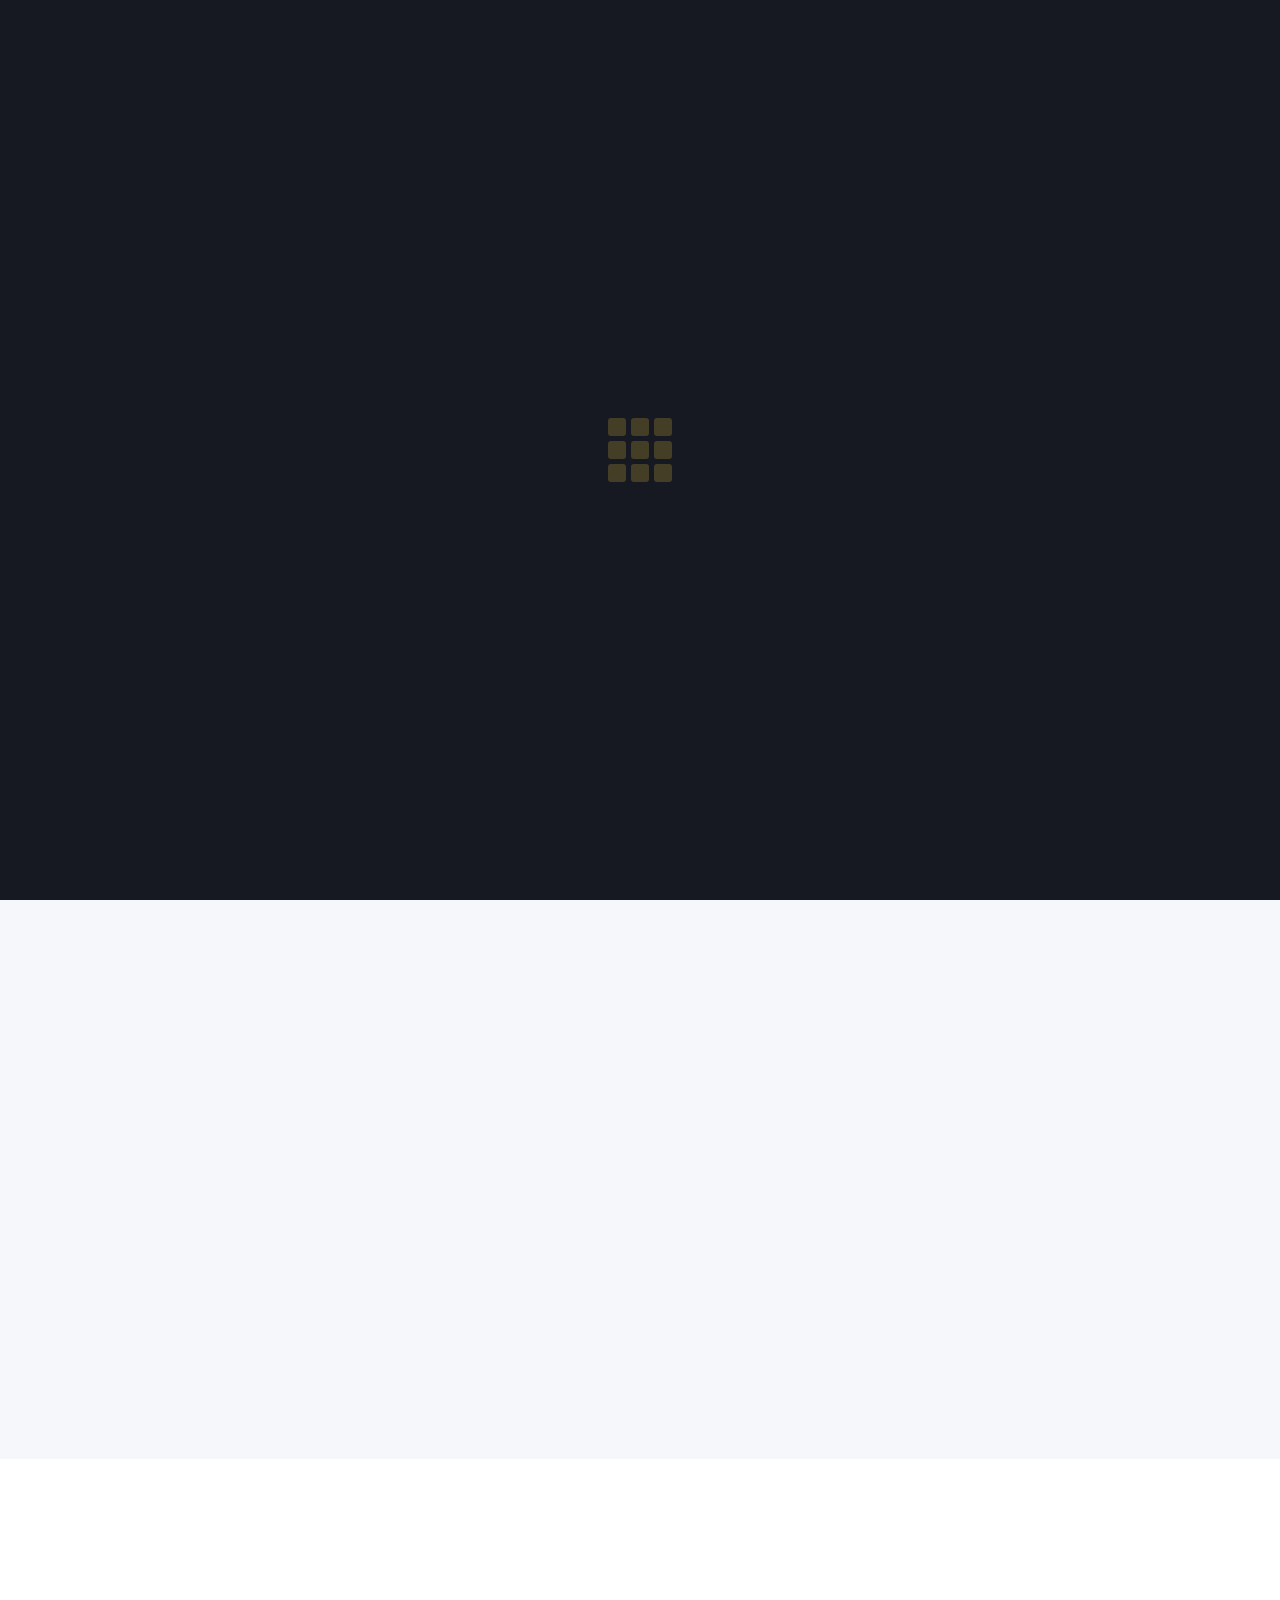
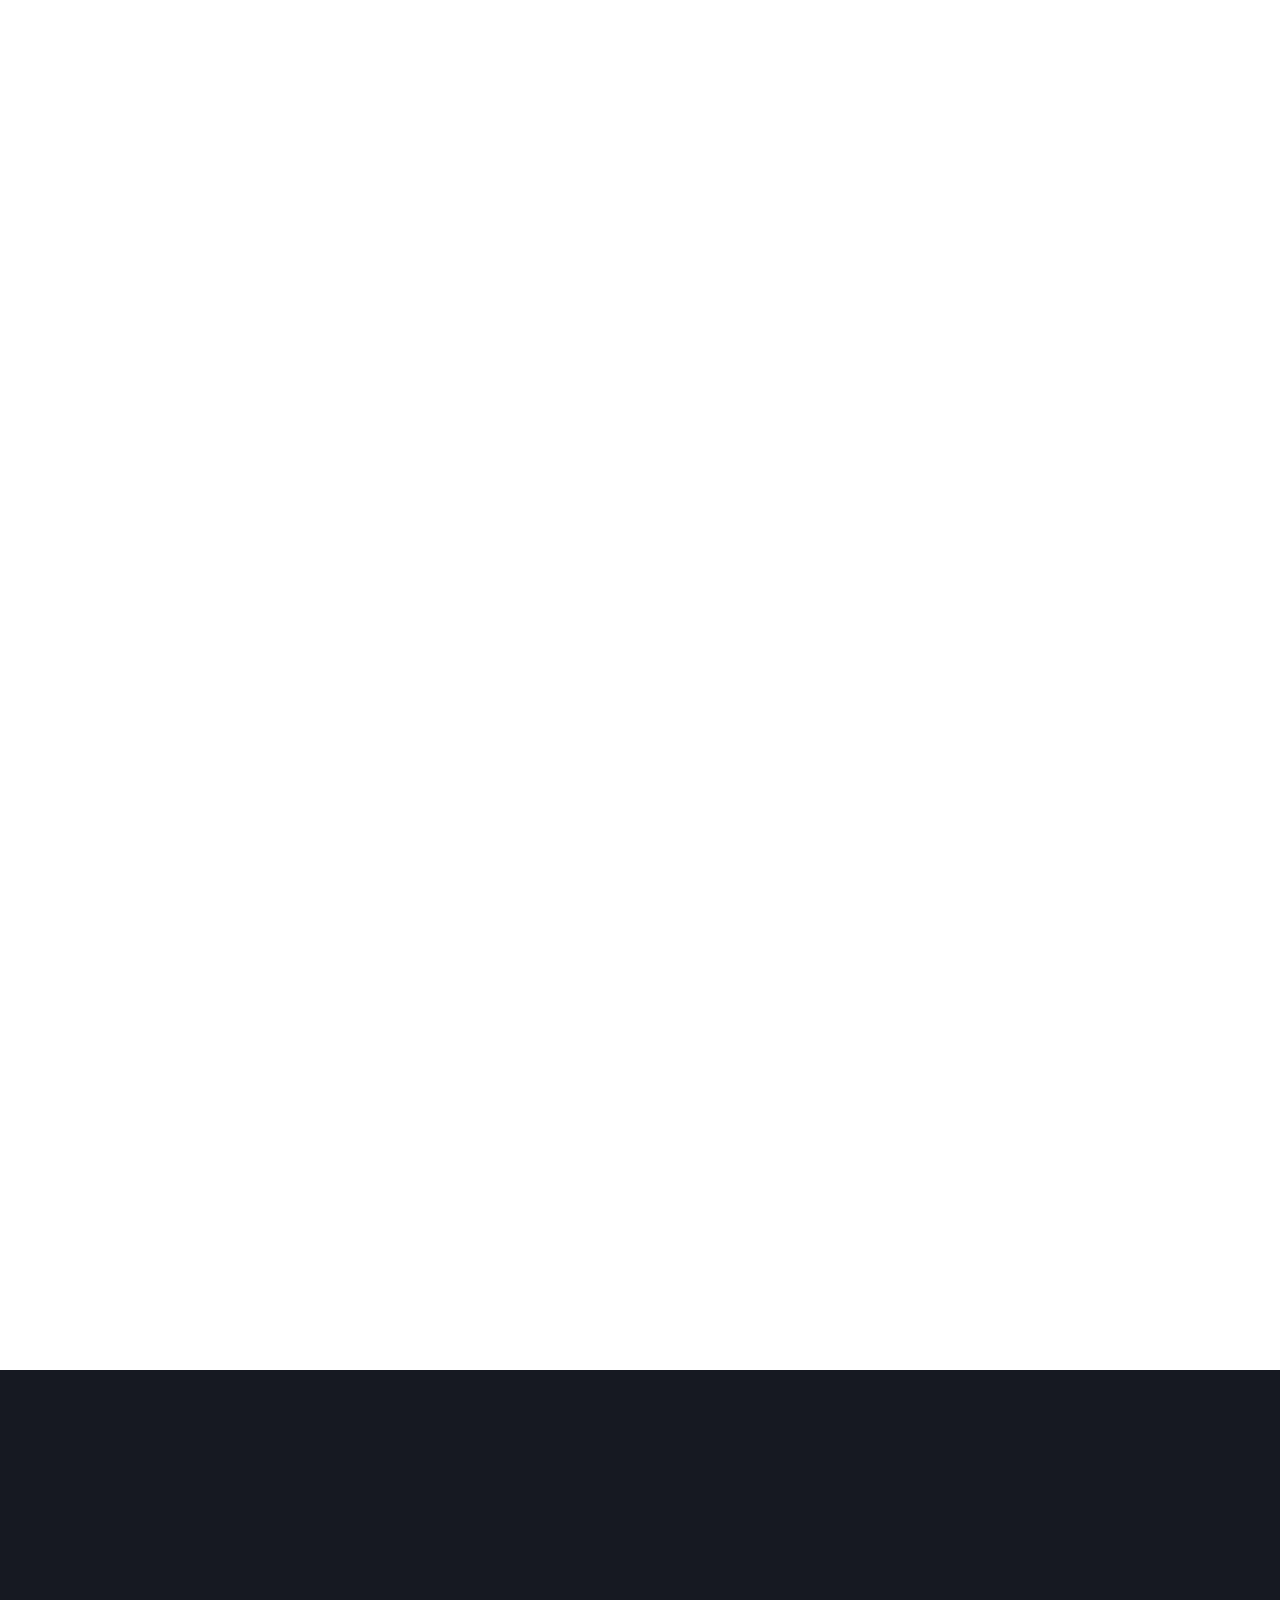
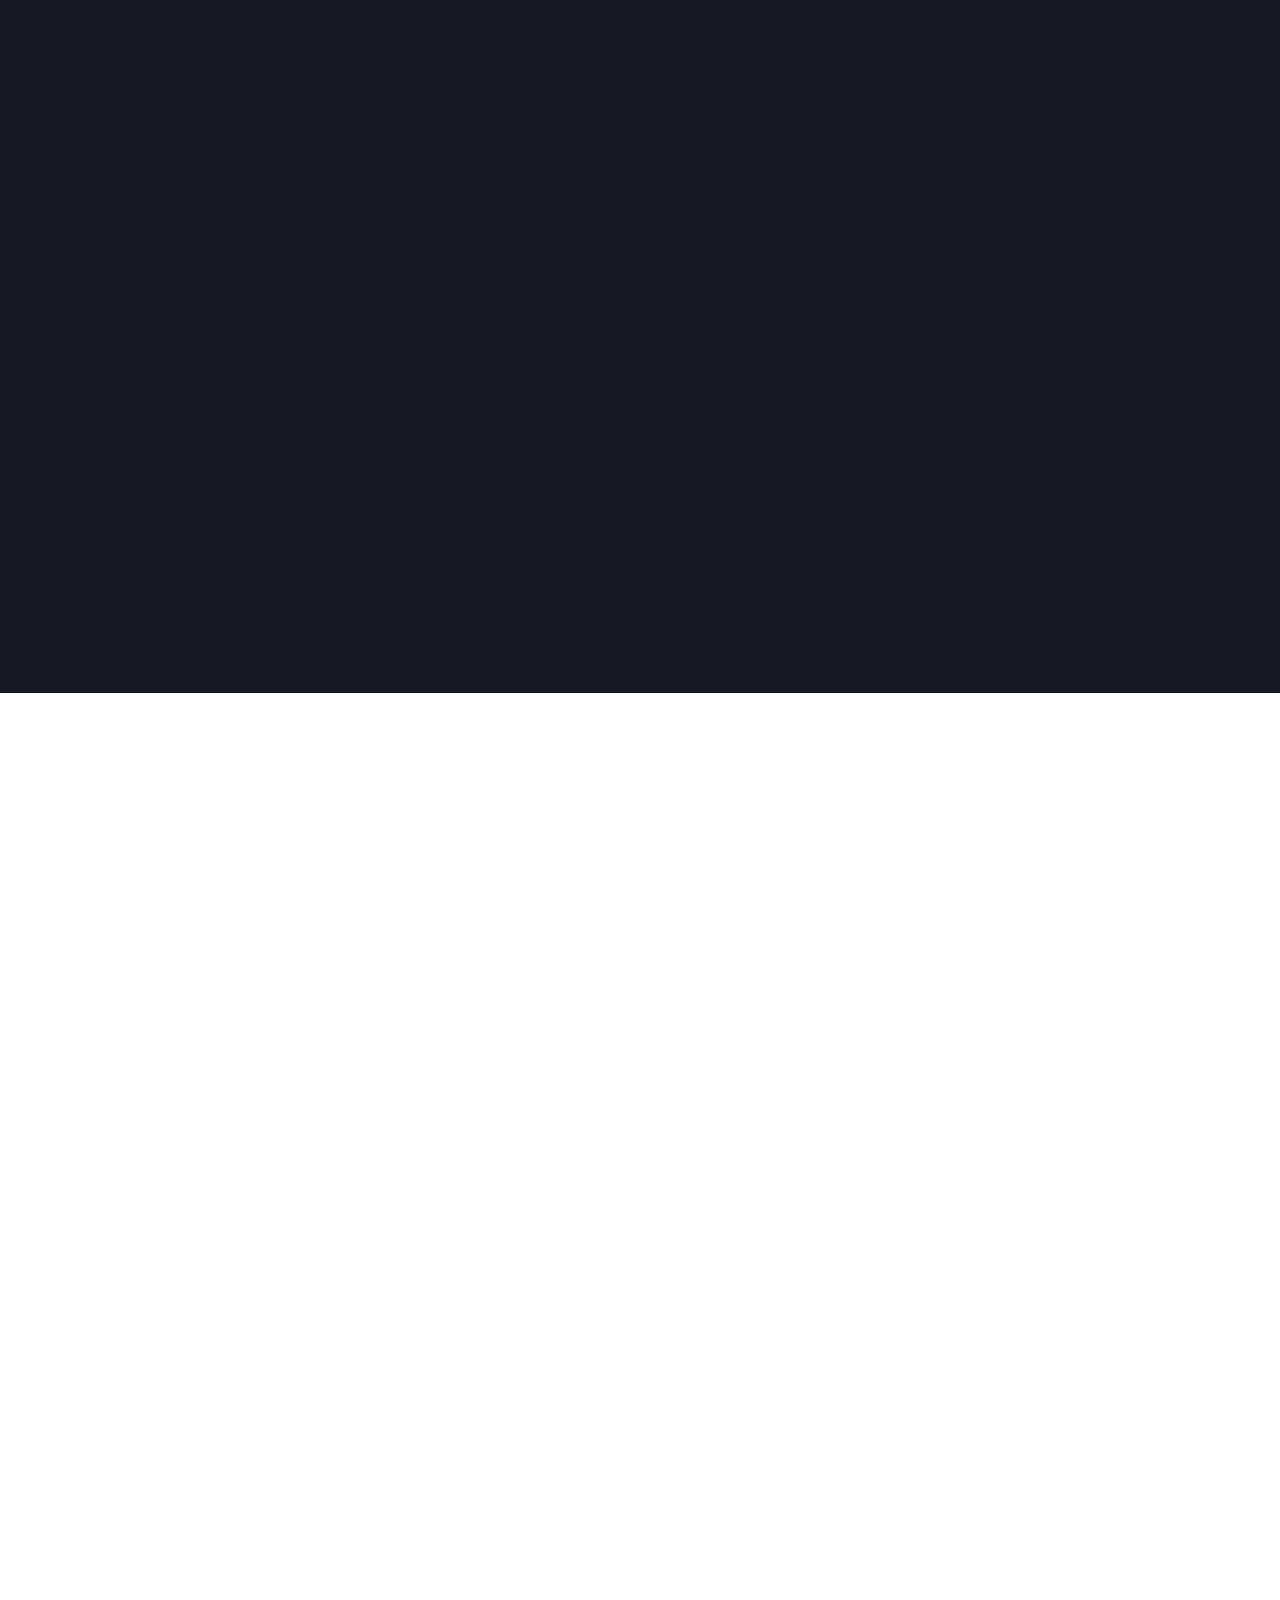
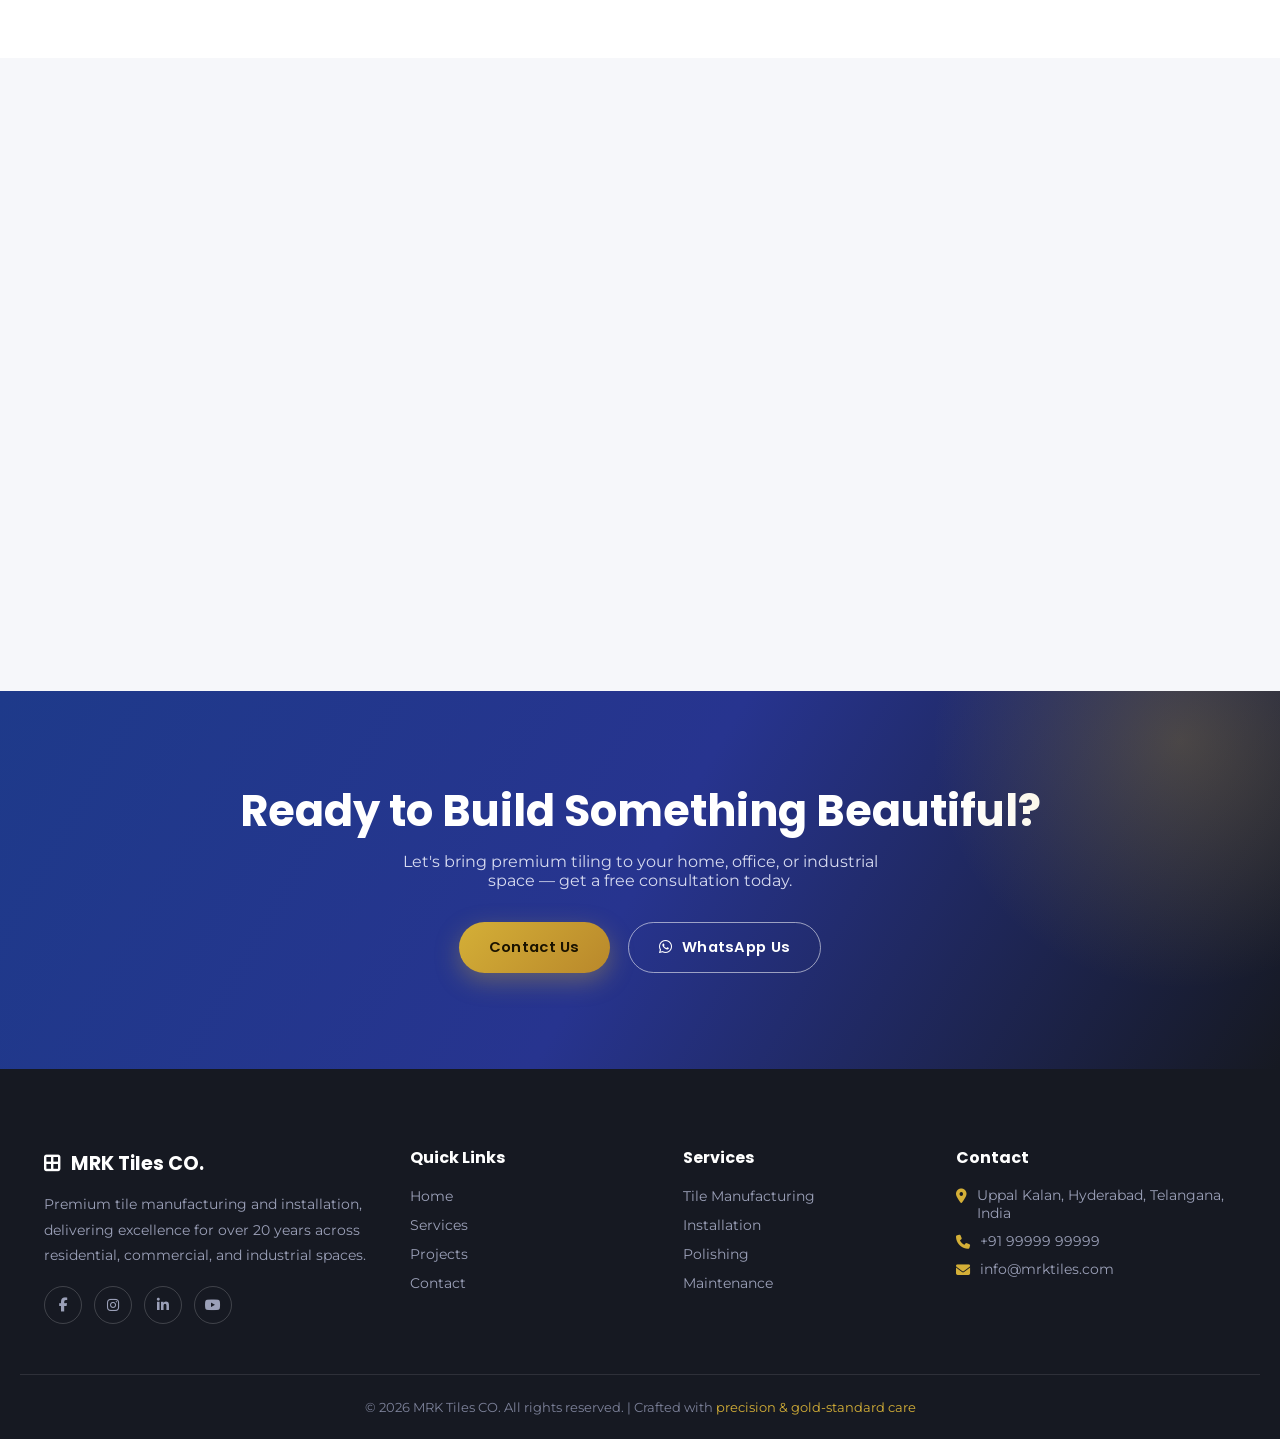
==== index.html @ 4ac7fdda "Add website files" ====
<!DOCTYPE html>
<html lang="en">
<head>
<meta charset="UTF-8">
<meta name="viewport" content="width=device-width, initial-scale=1.0">
<title>MRK Tiles CO. | Premium Tile Manufacturing & Installation</title>
<meta name="description" content="MRK Tiles CO. — 20+ years of excellence in tile manufacturing and installation. Parking, footpath, interlocking, designer, garden & industrial tiles with professional installation and maintenance.">
<meta name="keywords" content="tile manufacturer, tile installation, parking tiles, interlocking tiles, designer tiles, industrial tiles, MRK Tiles">
<link rel="canonical" href="index.html">
<link rel="preconnect" href="https://fonts.googleapis.com">
<link href="https://fonts.googleapis.com/css2?family=Poppins:wght@400;500;600;700;800&family=Montserrat:wght@400;500;600;700&display=swap" rel="stylesheet">
<link rel="stylesheet" href="https://cdnjs.cloudflare.com/ajax/libs/font-awesome/6.5.1/css/all.min.css">
<link rel="stylesheet" href="css/style.css">
</head>
<body>

<div id="loader"><div class="loader-tiles">
  <span></span><span></span><span></span><span></span><span></span><span></span><span></span><span></span><span></span>
</div></div>
<div id="scroll-progress"></div>

<header class="navbar">
  <div class="container nav-inner">
    <a href="index.html" class="brand"><span class="mark"><i class="fa-solid fa-border-all"></i></span>MRK Tiles CO.</a>
    <nav class="nav-links">
      <a href="index.html" class="active">Home</a>
      <a href="services.html">Services</a>
      <a href="projects.html">Projects</a>
      <a href="contact.html">Contact</a>
    </nav>
    <div class="nav-actions">
      <button class="theme-toggle" aria-label="Toggle dark mode"><i class="fa-solid fa-moon"></i></button>
      <a href="contact.html" class="btn btn-primary btn-sm" style="display:none;">Get Quote</a>
      <button class="hamburger" aria-label="Menu"><span></span><span></span><span></span></button>
    </div>
  </div>
</header>

<!-- HERO -->
<section class="hero">
  <div class="tile-bg"></div>
  <div class="container hero-content">
    <p class="eyebrow">Tile Manufacturing & Installation</p>
    <h1>Crafting Spaces with <span>MRK Tiles CO.</span></h1>
    <p class="tagline">20+ Years of Excellence in Tile Manufacturing & Installation — premium quality, precision craftsmanship, and finishes built to last.</p>
    <div class="hero-actions">
      <a href="#products" class="btn btn-gold">View Products</a>
      <a href="contact.html" class="btn btn-outline">Contact Us</a>
    </div>
  </div>
  <div class="scroll-cue"><span>SCROLL</span><span class="line"></span></div>
</section>

<!-- ABOUT / COUNTERS -->
<section class="about section-pad">
  <div class="container about-grid">
    <div class="about-copy reveal">
      <p class="eyebrow">About Us</p>
      <h2>Two Decades of Tile Mastery, Built on Trust</h2>
      <p>MRK Tiles CO. has been shaping driveways, footpaths, gardens, and industrial floors with tiles engineered for durability and designed for beauty. From manufacturing to final polish, every tile carries our commitment to precision and premium quality.</p>
      <a href="services.html" class="btn btn-primary mt-40">Our Services</a>
    </div>
    <div class="counters reveal zoom">
      <div class="counter-card"><div class="counter-num" data-target="20">0</div><div class="counter-label">Years Experience</div></div>
      <div class="counter-card"><div class="counter-num" data-target="500">0</div><div class="counter-label">Projects Completed</div></div>
      <div class="counter-card"><div class="counter-num" data-target="1000">0</div><div class="counter-label">Happy Customers</div></div>
      <div class="counter-card"><div class="counter-num" data-target="100">0</div><div class="counter-label">Premium Quality Tiles</div></div>
    </div>
  </div>
</section>

<!-- PRODUCTS -->
<section id="products" class="section-pad">
  <div class="container">
    <div class="section-head center reveal">
      <p class="eyebrow">Our Tile Collection</p>
      <h2>Tiles for Every Surface & Style</h2>
      <p>Browse our most-loved tile categories — each manufactured in-house and ready for installation.</p>
    </div>

    <div class="search-bar reveal">
      <div class="wrap"><input type="text" placeholder="Search tile collection..."><i class="fa-solid fa-search"></i></div>
    </div>

    <div class="grid-3">
      <div class="product-card reveal" data-name="Parking Tiles" style="--i:0">
        <div class="photo-placeholder"><span class="ph-tag">Best Seller</span><i class="fa-solid fa-square-parking"></i></div>
        <div class="product-body">
          <h3>Parking Tiles</h3>
          <p>Heavy-duty tiles engineered to withstand vehicle load and weather, ideal for driveways and parking lots.</p>
          <div class="product-footer">
            <div class="price">₹45 <span>/ sq.ft</span></div>
            <a href="contact.html" class="btn btn-outline-dark btn-sm">Enquire Now</a>
          </div>
        </div>
      </div>

      <div class="product-card reveal" data-name="Footpath Tiles" style="--i:1">
        <div class="photo-placeholder"><i class="fa-solid fa-person-walking"></i></div>
        <div class="product-body">
          <h3>Footpath Tiles</h3>
          <p>Slip-resistant, durable tiles designed for pedestrian pathways with elegant textured finishes.</p>
          <div class="product-footer">
            <div class="price">₹38 <span>/ sq.ft</span></div>
            <a href="contact.html" class="btn btn-outline-dark btn-sm">Enquire Now</a>
          </div>
        </div>
      </div>

      <div class="product-card reveal" data-name="Interlocking Tiles" style="--i:2">
        <div class="photo-placeholder"><span class="ph-tag">Popular</span><i class="fa-solid fa-puzzle-piece"></i></div>
        <div class="product-body">
          <h3>Interlocking Tiles</h3>
          <p>Easy-to-install tiles that lock seamlessly together, perfect for courtyards and walkways.</p>
          <div class="product-footer">
            <div class="price">₹42 <span>/ sq.ft</span></div>
            <a href="contact.html" class="btn btn-outline-dark btn-sm">Enquire Now</a>
          </div>
        </div>
      </div>

      <div class="product-card reveal" data-name="Designer Tiles" style="--i:0">
        <div class="photo-placeholder"><span class="ph-tag">Premium</span><i class="fa-solid fa-palette"></i></div>
        <div class="product-body">
          <h3>Designer Tiles</h3>
          <p>Decorative, statement-making tiles in curated patterns for elegant residential & commercial spaces.</p>
          <div class="product-footer">
            <div class="price">₹85 <span>/ sq.ft</span></div>
            <a href="contact.html" class="btn btn-outline-dark btn-sm">Enquire Now</a>
          </div>
        </div>
      </div>

      <div class="product-card reveal" data-name="Garden Tiles" style="--i:1">
        <div class="photo-placeholder"><i class="fa-solid fa-leaf"></i></div>
        <div class="product-body">
          <h3>Garden Tiles</h3>
          <p>Weather-resistant, natural-toned tiles that blend beautifully into lawns, patios, and gardens.</p>
          <div class="product-footer">
            <div class="price">₹35 <span>/ sq.ft</span></div>
            <a href="contact.html" class="btn btn-outline-dark btn-sm">Enquire Now</a>
          </div>
        </div>
      </div>

      <div class="product-card reveal" data-name="Industrial Tiles" style="--i:2">
        <div class="photo-placeholder"><i class="fa-solid fa-industry"></i></div>
        <div class="product-body">
          <h3>Industrial Tiles</h3>
          <p>High-strength, chemical and abrasion-resistant tiles purpose-built for factory and warehouse floors.</p>
          <div class="product-footer">
            <div class="price">₹55 <span>/ sq.ft</span></div>
            <a href="contact.html" class="btn btn-outline-dark btn-sm">Enquire Now</a>
          </div>
        </div>
      </div>
    </div>
  </div>
</section>

<!-- WHY CHOOSE US -->
<section class="why section-pad">
  <div class="container">
    <div class="section-head center reveal">
      <p class="eyebrow">Why Choose Us</p>
      <h2>Quality You Can See, Service You Can Trust</h2>
      <p>From manufacturing to maintenance, we cover every stage of your tiling journey.</p>
    </div>
    <div class="grid-4 stagger">
      <div class="feature-card glass reveal" style="--i:0"><div class="ic"><i class="fa-solid fa-gem"></i></div><h3>Premium Quality</h3><p>Manufactured with high-grade materials for lasting strength and finish.</p></div>
      <div class="feature-card glass reveal" style="--i:1"><div class="ic"><i class="fa-solid fa-tags"></i></div><h3>Affordable Pricing</h3><p>Transparent, competitive pricing without compromising quality.</p></div>
      <div class="feature-card glass reveal" style="--i:2"><div class="ic"><i class="fa-solid fa-truck-fast"></i></div><h3>Fast Delivery</h3><p>On-time delivery across sites, big or small, every single time.</p></div>
      <div class="feature-card glass reveal" style="--i:3"><div class="ic"><i class="fa-solid fa-trowel"></i></div><h3>Professional Installation</h3><p>Skilled crews trained for flawless, precise tile laying.</p></div>
      <div class="feature-card glass reveal" style="--i:0"><div class="ic"><i class="fa-solid fa-screwdriver-wrench"></i></div><h3>Maintenance Services</h3><p>Routine care plans to keep tiled surfaces in top condition.</p></div>
      <div class="feature-card glass reveal" style="--i:1"><div class="ic"><i class="fa-solid fa-arrows-rotate"></i></div><h3>Tile Replacement</h3><p>Quick, clean replacement of damaged or worn-out tiles.</p></div>
      <div class="feature-card glass reveal" style="--i:2"><div class="ic"><i class="fa-solid fa-sparkles"></i></div><h3>Polishing</h3><p>Restore shine and smoothness with expert polishing services.</p></div>
      <div class="feature-card glass reveal" style="--i:3"><div class="ic"><i class="fa-solid fa-headset"></i></div><h3>Dedicated Support</h3><p>Friendly guidance from enquiry to after-sales support.</p></div>
    </div>
  </div>
</section>

<!-- PROJECTS -->
<section class="section-pad">
  <div class="container">
    <div class="section-head center reveal">
      <p class="eyebrow">Our Projects</p>
      <h2>A Glimpse Into Our Recent Work</h2>
      <p>Explore some of the spaces we've transformed with quality tiling.</p>
    </div>
    <div class="grid-4 stagger" id="home-gallery">
      <div class="gallery-item reveal zoom" style="--i:0"><i class="fa-solid fa-image"></i><div class="gallery-overlay"><h4>Residential Driveway</h4><span>Hyderabad</span></div></div>
      <div class="gallery-item reveal zoom" style="--i:1"><i class="fa-solid fa-image"></i><div class="gallery-overlay"><h4>City Footpath</h4><span>Uppal, Telangana</span></div></div>
      <div class="gallery-item reveal zoom" style="--i:2"><i class="fa-solid fa-image"></i><div class="gallery-overlay"><h4>Garden Pathway</h4><span>Secunderabad</span></div></div>
      <div class="gallery-item reveal zoom" style="--i:3"><i class="fa-solid fa-image"></i><div class="gallery-overlay"><h4>Factory Flooring</h4><span>Patancheru</span></div></div>
      <div class="gallery-item reveal zoom" style="--i:0"><i class="fa-solid fa-image"></i><div class="gallery-overlay"><h4>Designer Courtyard</h4><span>Banjara Hills</span></div></div>
      <div class="gallery-item reveal zoom" style="--i:1"><i class="fa-solid fa-image"></i><div class="gallery-overlay"><h4>Parking Bay</h4><span>Gachibowli</span></div></div>
      <div class="gallery-item reveal zoom" style="--i:2"><i class="fa-solid fa-image"></i><div class="gallery-overlay"><h4>Commercial Plaza</h4><span>Kukatpally</span></div></div>
      <div class="gallery-item reveal zoom" style="--i:3"><i class="fa-solid fa-image"></i><div class="gallery-overlay"><h4>Warehouse Floor</h4><span>Medchal</span></div></div>
    </div>
    <div class="text-center mt-40 reveal"><a href="projects.html" class="btn btn-primary">View All Projects</a></div>
  </div>
</section>

<!-- TESTIMONIALS -->
<section class="section-pad" style="background:var(--gray-50);">
  <div class="container">
    <div class="section-head center reveal">
      <p class="eyebrow">Testimonials</p>
      <h2>What Our Customers Say</h2>
    </div>
    <div class="testi-viewport reveal">
      <div class="testi-track">
        <div class="testi-card"><div class="testi-inner">
          <div class="stars">★★★★★</div>
          <p>"MRK Tiles transformed our driveway completely. The parking tiles look premium and have held up perfectly through the monsoon."</p>
          <div class="testi-name"><div class="testi-avatar">R</div><div><strong>Ravi Kumar</strong><br><small>Hyderabad</small></div></div>
        </div></div>
        <div class="testi-card"><div class="testi-inner">
          <div class="stars">★★★★★</div>
          <p>"Professional team, neat installation, and the designer tiles gave our courtyard a real boutique feel."</p>
          <div class="testi-name"><div class="testi-avatar">S</div><div><strong>Sneha Reddy</strong><br><small>Secunderabad</small></div></div>
        </div></div>
        <div class="testi-card"><div class="testi-inner">
          <div class="stars">★★★★★</div>
          <p>"We needed industrial flooring fast — MRK delivered on time and the finish has handled heavy machinery without a scratch."</p>
          <div class="testi-name"><div class="testi-avatar">A</div><div><strong>Anil Sharma</strong><br><small>Patancheru</small></div></div>
        </div></div>
        <div class="testi-card"><div class="testi-inner">
          <div class="stars">★★★★★</div>
          <p>"Affordable pricing, great quality, and their maintenance plan keeps our footpath tiles looking brand new."</p>
          <div class="testi-name"><div class="testi-avatar">P</div><div><strong>Priya Nair</strong><br><small>Gachibowli</small></div></div>
        </div></div>
      </div>
    </div>
    <div class="testi-dots"></div>
  </div>
</section>

<!-- CTA -->
<section class="cta section-pad">
  <div class="container">
    <h2>Ready to Build Something Beautiful?</h2>
    <p>Let's bring premium tiling to your home, office, or industrial space — get a free consultation today.</p>
    <div class="cta-actions">
      <a href="contact.html" class="btn btn-gold">Contact Us</a>
      <a href="https://wa.me/919999999999" target="_blank" class="btn btn-outline"><i class="fa-brands fa-whatsapp"></i> WhatsApp Us</a>
    </div>
  </div>
</section>

<footer>
  <div class="container footer-grid">
    <div>
      <div class="footer-brand"><span class="mark"><i class="fa-solid fa-border-all"></i></span>MRK Tiles CO.</div>
      <p>Premium tile manufacturing and installation, delivering excellence for over 20 years across residential, commercial, and industrial spaces.</p>
      <div class="social-row">
        <a href="#"><i class="fa-brands fa-facebook-f"></i></a>
        <a href="#"><i class="fa-brands fa-instagram"></i></a>
        <a href="#"><i class="fa-brands fa-linkedin-in"></i></a>
        <a href="#"><i class="fa-brands fa-youtube"></i></a>
      </div>
    </div>
    <div>
      <h4>Quick Links</h4>
      <ul><li><a href="index.html">Home</a></li><li><a href="services.html">Services</a></li><li><a href="projects.html">Projects</a></li><li><a href="contact.html">Contact</a></li></ul>
    </div>
    <div>
      <h4>Services</h4>
      <ul><li><a href="services.html">Tile Manufacturing</a></li><li><a href="services.html">Installation</a></li><li><a href="services.html">Polishing</a></li><li><a href="services.html">Maintenance</a></li></ul>
    </div>
    <div>
      <h4>Contact</h4>
      <ul class="foot-contact">
        <li><i class="fa-solid fa-location-dot"></i><span>Uppal Kalan, Hyderabad, Telangana, India</span></li>
        <li><i class="fa-solid fa-phone"></i><a href="tel:+919999999999">+91 99999 99999</a></li>
        <li><i class="fa-solid fa-envelope"></i><a href="mailto:info@mrktiles.com">info@mrktiles.com</a></li>
      </ul>
    </div>
  </div>
  <div class="copyright container">&copy; 2026 MRK Tiles CO. All rights reserved. | Crafted with <a href="#">precision & gold-standard care</a></div>
</footer>

<div class="float-btns">
  <a class="fab whatsapp" href="https://wa.me/919999999999" target="_blank" aria-label="WhatsApp"><i class="fa-brands fa-whatsapp"></i></a>
  <a class="fab call" href="tel:+919999999999" aria-label="Call"><i class="fa-solid fa-phone"></i></a>
  <button class="fab top" aria-label="Back to top"><i class="fa-solid fa-arrow-up"></i></button>
</div>

<script src="js/main.js"></script>
</body>
</html>
---- css/style.css ----
/* ===========================================================
   MRK TILES CO. — Design tokens
   =========================================================== */
:root{
  --white:#ffffff;
  --ink:#161922;          /* dark gray / near-black */
  --ink-soft:#2a2f3a;
  --royal:#1e3a8a;        /* royal blue */
  --royal-light:#3556c4;
  --royal-pale:#eef1fb;
  --gold:#d4af37;
  --gold-soft:#f0dca0;
  --gray-50:#f6f7fa;
  --gray-100:#eceef2;
  --gray-300:#c9ccd4;
  --gray-500:#7a7f8c;

  --font-display:'Poppins', sans-serif;
  --font-body:'Montserrat', sans-serif;

  --radius:14px;
  --radius-lg:24px;
  --shadow-sm:0 4px 14px rgba(22,25,34,.07);
  --shadow-md:0 14px 40px rgba(22,25,34,.12);
  --shadow-gold:0 8px 24px rgba(212,175,55,.35);

  --ease:cubic-bezier(.22,.61,.36,1);
  --tr:.45s var(--ease);
}

[data-theme="dark"]{
  --white:#12141b;
  --ink:#f3f4f7;
  --ink-soft:#cfd2db;
  --gray-50:#191c25;
  --gray-100:#1f2330;
  --gray-300:#383d4d;
  --gray-500:#9aa0b1;
  --royal-pale:#1a2240;
}

*{margin:0;padding:0;box-sizing:border-box;}
html{scroll-behavior:smooth;}
@media (prefers-reduced-motion: reduce){
  html{scroll-behavior:auto;}
  *{animation-duration:.001ms !important; animation-iteration-count:1 !important; transition-duration:.001ms !important;}
}

body{
  font-family:var(--font-body);
  color:var(--ink);
  background:var(--white);
  overflow-x:hidden;
  transition:background var(--tr),color var(--tr);
}

img,svg{display:block;max-width:100%;}
a{text-decoration:none;color:inherit;}
ul{list-style:none;}
button{font-family:inherit;cursor:pointer;border:none;background:none;}
.container{width:100%;max-width:1240px;margin:0 auto;padding:0 24px;}
section{position:relative;}

h1,h2,h3,h4{font-family:var(--font-display);font-weight:700;line-height:1.15;color:var(--ink);}
.eyebrow{
  display:inline-flex;align-items:center;gap:8px;
  font-family:var(--font-display);font-size:.72rem;letter-spacing:.18em;
  text-transform:uppercase;color:var(--royal);font-weight:600;
  margin-bottom:14px;
}
[data-theme="dark"] .eyebrow{color:var(--gold);}
.eyebrow::before{content:"";width:22px;height:2px;background:var(--gold);display:inline-block;}

.section-head{max-width:640px;margin-bottom:48px;}
.section-head.center{margin-inline:auto;text-align:center;}
.section-head h2{font-size:clamp(1.8rem,3.4vw,2.6rem);}
.section-head p{margin-top:14px;color:var(--gray-500);font-size:1rem;line-height:1.7;}

.section-pad{padding:96px 0;}
@media(max-width:768px){.section-pad{padding:64px 0;}}

/* ===== Loading screen ===== */
#loader{
  position:fixed;inset:0;background:var(--ink);z-index:9999;
  display:flex;align-items:center;justify-content:center;
  transition:opacity .6s var(--ease), visibility .6s var(--ease);
}
#loader.hide{opacity:0;visibility:hidden;}
.loader-tiles{display:grid;grid-template-columns:repeat(3,18px);grid-template-rows:repeat(3,18px);gap:5px;}
.loader-tiles span{
  width:18px;height:18px;background:var(--gold);opacity:.25;border-radius:3px;
  animation:tilePulse 1.1s ease-in-out infinite;
}
.loader-tiles span:nth-child(1){animation-delay:0s;}
.loader-tiles span:nth-child(2){animation-delay:.07s;}
.loader-tiles span:nth-child(3){animation-delay:.14s;}
.loader-tiles span:nth-child(4){animation-delay:.21s;}
.loader-tiles span:nth-child(5){animation-delay:.28s;}
.loader-tiles span:nth-child(6){animation-delay:.35s;}
.loader-tiles span:nth-child(7){animation-delay:.42s;}
.loader-tiles span:nth-child(8){animation-delay:.49s;}
.loader-tiles span:nth-child(9){animation-delay:.56s;}
@keyframes tilePulse{
  0%,100%{opacity:.2;transform:scale(.85);}
  50%{opacity:1;transform:scale(1);background:var(--royal-light);}
}

/* ===== Scroll progress bar ===== */
#scroll-progress{
  position:fixed;top:0;left:0;height:3px;width:0%;
  background:linear-gradient(90deg,var(--royal),var(--gold));
  z-index:2000;transition:width .1s linear;
}

/* ===== Navbar ===== */
.navbar{
  position:fixed;top:0;left:0;right:0;z-index:1000;
  padding:20px 0;transition:var(--tr);
}
.navbar.scrolled{
  padding:12px 0;
  background:rgba(255,255,255,.72);
  backdrop-filter:blur(16px) saturate(160%);
  box-shadow:0 6px 24px rgba(0,0,0,.06);
}
[data-theme="dark"] .navbar.scrolled{background:rgba(18,20,27,.7);}
.nav-inner{display:flex;align-items:center;justify-content:space-between;}
.brand{display:flex;align-items:center;gap:10px;font-family:var(--font-display);font-weight:700;font-size:1.25rem;}
.brand .mark{
  width:38px;height:38px;border-radius:9px;
  background:conic-gradient(from 45deg,var(--royal),var(--gold),var(--royal));
  display:grid;place-items:center;color:#fff;font-size:.95rem;
}
.navbar.scrolled .brand,.brand{color:var(--ink);}
.nav-links{display:flex;gap:36px;align-items:center;}
.nav-links a{
  font-size:.92rem;font-weight:500;position:relative;padding:6px 0;color:var(--ink-soft);
  transition:color .3s;
}
.nav-links a::after{
  content:"";position:absolute;left:0;bottom:0;height:2px;width:0;
  background:var(--gold);transition:width .35s var(--ease);
}
.nav-links a:hover,.nav-links a.active{color:var(--royal);}
[data-theme="dark"] .nav-links a:hover,[data-theme="dark"] .nav-links a.active{color:var(--gold);}
.nav-links a:hover::after,.nav-links a.active::after{width:100%;}

.nav-actions{display:flex;align-items:center;gap:14px;}
.theme-toggle{
  width:40px;height:40px;border-radius:50%;border:1px solid var(--gray-300);
  display:grid;place-items:center;color:var(--ink);transition:var(--tr);
}
.theme-toggle:hover{border-color:var(--gold);color:var(--gold);transform:rotate(20deg);}

.hamburger{display:none;flex-direction:column;gap:5px;width:30px;z-index:1100;}
.hamburger span{height:2px;width:100%;background:var(--ink);transition:var(--tr);}
.hamburger.open span:nth-child(1){transform:translateY(7px) rotate(45deg);}
.hamburger.open span:nth-child(2){opacity:0;}
.hamburger.open span:nth-child(3){transform:translateY(-7px) rotate(-45deg);}

@media(max-width:920px){
  .nav-links{
    position:fixed;top:0;right:-100%;height:100vh;width:78%;max-width:340px;
    background:var(--white);flex-direction:column;justify-content:center;gap:30px;
    transition:right .5s var(--ease);box-shadow:-10px 0 40px rgba(0,0,0,.15);
  }
  .nav-links.open{right:0;}
  .hamburger{display:flex;}
}

/* ===== Buttons ===== */
.btn{
  position:relative;overflow:hidden;
  display:inline-flex;align-items:center;justify-content:center;gap:10px;
  padding:14px 30px;border-radius:50px;font-weight:600;font-size:.92rem;
  font-family:var(--font-display);letter-spacing:.02em;
  transition:transform .35s var(--ease),box-shadow .35s var(--ease);
  isolation:isolate;
}
.btn:active{transform:scale(.97);}
.btn-primary{background:var(--royal);color:#fff;box-shadow:0 10px 26px rgba(30,58,138,.32);}
.btn-primary:hover{transform:translateY(-3px);box-shadow:0 16px 34px rgba(30,58,138,.4);}
.btn-gold{background:linear-gradient(135deg,var(--gold),#b9882b);color:#1a1300;box-shadow:var(--shadow-gold);}
.btn-gold:hover{transform:translateY(-3px);box-shadow:0 16px 34px rgba(212,175,55,.45);}
.btn-outline{background:transparent;color:var(--white);border:1.5px solid rgba(255,255,255,.55);}
.btn-outline:hover{background:rgba(255,255,255,.12);border-color:#fff;transform:translateY(-3px);}
.btn-outline-dark{background:transparent;color:var(--ink);border:1.5px solid var(--gray-300);}
.btn-outline-dark:hover{border-color:var(--royal);color:var(--royal);}
.btn-sm{padding:10px 22px;font-size:.82rem;}
.ripple{position:absolute;border-radius:50%;background:rgba(255,255,255,.55);transform:scale(0);animation:ripple .6s ease-out;pointer-events:none;}
@keyframes ripple{to{transform:scale(3.2);opacity:0;}}

/* ===== Hero ===== */
.hero{
  min-height:100vh;display:flex;align-items:center;position:relative;
  background:linear-gradient(160deg,var(--ink) 0%,#1b2240 55%,var(--royal) 100%);
  overflow:hidden;color:#fff;padding-top:80px;
}
.tile-bg{
  position:absolute;inset:0;display:grid;grid-template-columns:repeat(8,1fr);grid-template-rows:repeat(6,1fr);
  opacity:.16;z-index:0;
}
.tile-bg span{
  border:1px solid rgba(255,255,255,.18);
  animation:tileFloat 6s ease-in-out infinite;
  background:rgba(255,255,255,.02);
}
.tile-bg span:nth-child(odd){animation-delay:.4s;}
.tile-bg span:nth-child(3n){background:rgba(212,175,55,.07);}
@keyframes tileFloat{
  0%,100%{opacity:.4;}
  50%{opacity:1;}
}
.hero-content{position:relative;z-index:2;max-width:780px;}
.hero .eyebrow{color:var(--gold-soft);}
.hero .eyebrow::before{background:var(--gold);}
.hero h1{
  font-size:clamp(2.4rem,6vw,4.4rem);color:#fff;
  opacity:0;transform:translateY(30px);animation:fadeUp 1s var(--ease) .15s forwards;
}
.hero h1 span{color:var(--gold);}
.hero p.tagline{
  margin-top:22px;font-size:clamp(1rem,1.6vw,1.25rem);color:#d6daf0;max-width:560px;
  opacity:0;transform:translateY(30px);animation:fadeUp 1s var(--ease) .4s forwards;
}
.hero-actions{margin-top:38px;display:flex;gap:18px;flex-wrap:wrap;
  opacity:0;transform:translateY(30px);animation:fadeUp 1s var(--ease) .65s forwards;}
@keyframes fadeUp{to{opacity:1;transform:translateY(0);}}
.scroll-cue{
  position:absolute;bottom:34px;left:50%;transform:translateX(-50%);z-index:2;
  display:flex;flex-direction:column;align-items:center;gap:8px;color:#cfd5f0;font-size:.75rem;letter-spacing:.1em;
}
.scroll-cue .line{width:1px;height:34px;background:linear-gradient(var(--gold),transparent);animation:scrollLine 1.8s infinite;}
@keyframes scrollLine{0%{opacity:0;transform:scaleY(0);}40%{opacity:1;transform:scaleY(1);}100%{opacity:0;transform:scaleY(1) translateY(10px);}}

/* ===== Glassmorphism ===== */
.glass{
  background:rgba(255,255,255,.07);
  border:1px solid rgba(255,255,255,.16);
  backdrop-filter:blur(16px) saturate(160%);
  -webkit-backdrop-filter:blur(16px) saturate(160%);
}
.glass-light{
  background:rgba(255,255,255,.65);
  border:1px solid rgba(255,255,255,.5);
  backdrop-filter:blur(18px) saturate(180%);
  -webkit-backdrop-filter:blur(18px) saturate(180%);
  box-shadow:var(--shadow-sm);
}
[data-theme="dark"] .glass-light{background:rgba(255,255,255,.05);border-color:rgba(255,255,255,.08);}

/* ===== About / counters ===== */
.about{background:var(--gray-50);}
.about-grid{display:grid;grid-template-columns:1fr 1fr;gap:60px;align-items:center;}
.about-copy h2{font-size:clamp(1.8rem,3.4vw,2.5rem);}
.about-copy p{margin-top:18px;color:var(--gray-500);line-height:1.8;}
.counters{display:grid;grid-template-columns:repeat(2,1fr);gap:20px;margin-top:10px;}
.counter-card{
  padding:28px 20px;border-radius:var(--radius);text-align:center;
  background:var(--white);box-shadow:var(--shadow-sm);
  transition:transform .4s var(--ease),box-shadow .4s var(--ease);
}
.counter-card:hover{transform:translateY(-6px);box-shadow:var(--shadow-md);}
.counter-num{
  font-family:var(--font-display);font-weight:700;font-size:2.3rem;color:var(--royal);
}
[data-theme="dark"] .counter-num{color:var(--gold);}
.counter-num::after{content:"+";color:var(--gold);}
.counter-label{margin-top:6px;font-size:.85rem;color:var(--gray-500);font-weight:500;}

/* ===== Product cards ===== */
.grid-3{display:grid;grid-template-columns:repeat(3,1fr);gap:30px;}
.grid-4{display:grid;grid-template-columns:repeat(4,1fr);gap:26px;}
@media(max-width:980px){.grid-3{grid-template-columns:repeat(2,1fr);} .grid-4{grid-template-columns:repeat(2,1fr);}}
@media(max-width:620px){.grid-3,.grid-4{grid-template-columns:1fr;}}

.product-card{
  border-radius:var(--radius-lg);overflow:hidden;background:var(--white);
  box-shadow:var(--shadow-sm);transition:transform .5s var(--ease),box-shadow .5s var(--ease);
  border:1px solid var(--gray-100);
}
.product-card:hover{transform:translateY(-10px);box-shadow:var(--shadow-md);}
.photo-placeholder{
  aspect-ratio:4/3;position:relative;overflow:hidden;
  background:repeating-linear-gradient(45deg,var(--gray-100) 0 18px,var(--gray-50) 18px 36px);
  display:grid;place-items:center;
}
.photo-placeholder::before{
  content:"";position:absolute;inset:0;
  background:linear-gradient(135deg,rgba(30,58,138,.12),rgba(212,175,55,.1));
}
.photo-placeholder i{position:relative;z-index:1;font-size:2.4rem;color:var(--royal);opacity:.55;}
.product-card:hover .photo-placeholder i{transform:scale(1.15) rotate(6deg);}
.photo-placeholder i{transition:transform .5s var(--ease);}
.photo-placeholder .ph-tag{
  position:absolute;top:14px;left:14px;background:var(--gold);color:#1a1300;font-size:.68rem;
  font-weight:700;padding:5px 12px;border-radius:30px;letter-spacing:.04em;z-index:1;
}
.product-body{padding:24px;}
.product-body h3{font-size:1.15rem;}
.product-body p{margin-top:8px;color:var(--gray-500);font-size:.9rem;line-height:1.65;}
.product-footer{display:flex;align-items:center;justify-content:space-between;margin-top:18px;}
.price{font-family:var(--font-display);font-weight:700;color:var(--royal);font-size:1.05rem;}
[data-theme="dark"] .price{color:var(--gold);}
.price span{font-size:.72rem;color:var(--gray-500);font-weight:500;}

/* ===== Why choose us ===== */
.why{background:var(--ink);color:#fff;}
.why .eyebrow{color:var(--gold-soft);}
.why .section-head h2{color:#fff;}
.why .section-head p{color:#aab0c6;}
.feature-card{
  padding:30px 24px;border-radius:var(--radius);text-align:left;
  transition:transform .45s var(--ease), background .45s;
}
.feature-card .ic{
  width:56px;height:56px;border-radius:14px;display:grid;place-items:center;margin-bottom:18px;
  background:linear-gradient(135deg,var(--royal),var(--royal-light));color:#fff;font-size:1.4rem;
  transition:transform .45s var(--ease);
}
.feature-card:hover{transform:translateY(-8px);}
.feature-card:hover .ic{transform:rotate(-8deg) scale(1.08);background:linear-gradient(135deg,var(--gold),#b9882b);color:#1a1300;}
.feature-card h3{color:#fff;font-size:1.05rem;}
.feature-card p{margin-top:8px;color:#a7adc4;font-size:.87rem;line-height:1.6;}

/* ===== Projects gallery ===== */
.gallery-item{
  position:relative;border-radius:var(--radius);overflow:hidden;aspect-ratio:4/3;
  background:repeating-linear-gradient(135deg,var(--gray-100) 0 16px,var(--gray-50) 16px 32px);
  cursor:pointer;
}
.gallery-item i{position:absolute;inset:0;display:grid;place-items:center;font-size:2rem;color:var(--royal);opacity:.45;}
.gallery-overlay{
  position:absolute;inset:0;background:linear-gradient(to top,rgba(22,25,34,.92),rgba(22,25,34,.1) 60%);
  display:flex;flex-direction:column;justify-content:flex-end;padding:20px;
  opacity:0;transition:opacity .45s var(--ease);
}
.gallery-item:hover .gallery-overlay{opacity:1;}
.gallery-item:hover img,.gallery-item:hover i{transform:scale(1.08);}
.gallery-item i{transition:transform .6s var(--ease);}
.gallery-overlay h4{color:#fff;font-size:1rem;}
.gallery-overlay span{color:var(--gold-soft);font-size:.8rem;}

/* ===== Testimonials ===== */
.testi-track{display:flex;transition:transform .6s var(--ease);}
.testi-viewport{overflow:hidden;}
.testi-card{
  flex:0 0 100%;padding:8px;
}
.testi-inner{
  max-width:680px;margin:0 auto;padding:42px;border-radius:var(--radius-lg);
  text-align:center;background:var(--white);box-shadow:var(--shadow-sm);border:1px solid var(--gray-100);
}
.stars{color:var(--gold);font-size:1rem;margin-bottom:16px;letter-spacing:3px;}
.testi-inner p{color:var(--ink-soft);font-size:1.05rem;line-height:1.8;font-style:italic;}
.testi-name{margin-top:20px;display:flex;align-items:center;justify-content:center;gap:12px;}
.testi-avatar{width:44px;height:44px;border-radius:50%;background:linear-gradient(135deg,var(--royal),var(--gold));display:grid;place-items:center;color:#fff;font-weight:700;font-family:var(--font-display);}
.testi-name strong{font-family:var(--font-display);font-size:.95rem;}
.testi-name small{color:var(--gray-500);}
.testi-dots{display:flex;justify-content:center;gap:8px;margin-top:28px;}
.testi-dots button{width:9px;height:9px;border-radius:50%;background:var(--gray-300);transition:var(--tr);}
.testi-dots button.active{background:var(--royal);width:24px;border-radius:6px;}

/* ===== CTA ===== */
.cta{
  background:linear-gradient(120deg,var(--royal) 0%,#27348f 50%,var(--ink) 100%);
  color:#fff;text-align:center;position:relative;overflow:hidden;
}
.cta::before{
  content:"";position:absolute;width:500px;height:500px;border-radius:50%;
  background:radial-gradient(circle,rgba(212,175,55,.25),transparent 70%);
  top:-200px;right:-150px;
}
.cta h2{color:#fff;font-size:clamp(1.8rem,4vw,2.7rem);}
.cta p{margin:16px auto 32px;color:#d6daf0;max-width:520px;}
.cta-actions{display:flex;gap:18px;justify-content:center;flex-wrap:wrap;position:relative;z-index:1;}

/* ===== Footer ===== */
footer{background:var(--ink);color:#c6cadd;padding:80px 0 0;}
.footer-grid{display:grid;grid-template-columns:1.4fr 1fr 1fr 1.2fr;gap:40px;padding-bottom:50px;border-bottom:1px solid rgba(255,255,255,.1);}
.footer-grid h4{color:#fff;margin-bottom:18px;font-size:1rem;}
.footer-grid p{font-size:.88rem;line-height:1.8;color:#9ba0b8;}
.footer-grid li{margin-bottom:10px;}
.footer-grid a{font-size:.88rem;color:#9ba0b8;transition:.3s;}
.footer-grid a:hover{color:var(--gold);padding-left:4px;}
.footer-brand{display:flex;align-items:center;gap:10px;font-family:var(--font-display);font-weight:700;font-size:1.2rem;color:#fff;margin-bottom:14px;}
.social-row{display:flex;gap:12px;margin-top:18px;}
.social-row a{
  width:38px;height:38px;border-radius:50%;border:1px solid rgba(255,255,255,.18);
  display:grid;place-items:center;transition:var(--tr);
}
.social-row a:hover{background:var(--gold);border-color:var(--gold);color:#1a1300;transform:translateY(-4px);}
.foot-contact li{display:flex;gap:10px;align-items:flex-start;color:#9ba0b8;font-size:.88rem;}
.foot-contact i{color:var(--gold);margin-top:3px;}
.copyright{padding:24px 0;text-align:center;font-size:.82rem;color:#7d829a;}
.copyright a{color:var(--gold);}
@media(max-width:880px){.footer-grid{grid-template-columns:1fr 1fr;}}
@media(max-width:560px){.footer-grid{grid-template-columns:1fr;}}

/* ===== Floating buttons ===== */
.float-btns{position:fixed;right:22px;bottom:24px;z-index:900;display:flex;flex-direction:column;gap:14px;align-items:center;}
.fab{
  width:54px;height:54px;border-radius:50%;display:grid;place-items:center;color:#fff;font-size:1.3rem;
  box-shadow:var(--shadow-md);transition:transform .35s var(--ease);position:relative;
}
.fab:hover{transform:scale(1.1);}
.fab.whatsapp{background:#25d366;}
.fab.call{background:var(--royal);}
.fab.top{
  background:var(--white);color:var(--royal);border:1px solid var(--gray-300);
  width:44px;height:44px;font-size:1rem;opacity:0;pointer-events:none;
}
.fab.top.show{opacity:1;pointer-events:auto;}
.fab.whatsapp::before{
  content:"";position:absolute;inset:0;border-radius:50%;background:#25d366;opacity:.55;
  animation:pulseRing 2s infinite;
}
@keyframes pulseRing{0%{transform:scale(1);opacity:.55;}100%{transform:scale(1.7);opacity:0;}}

/* ===== Reveal on scroll ===== */
.reveal{opacity:0;transform:translateY(36px);transition:opacity .8s var(--ease),transform .8s var(--ease);}
.reveal.in{opacity:1;transform:translateY(0);}
.reveal.zoom{transform:scale(.88);}
.reveal.zoom.in{transform:scale(1);}
.stagger > *{transition-delay:calc(var(--i,0) * 90ms);}

/* ===== Page hero (sub pages) ===== */
.page-hero{
  padding:160px 0 90px;background:linear-gradient(150deg,var(--ink),#1b2240 60%,var(--royal));
  color:#fff;text-align:center;position:relative;overflow:hidden;
}
.page-hero h1{color:#fff;font-size:clamp(2rem,5vw,3.2rem);}
.page-hero p{margin-top:14px;color:#cfd5f0;}
.breadcrumb{margin-top:18px;font-size:.85rem;color:var(--gold-soft);}
.breadcrumb a{color:#fff;}

/* ===== Services page ===== */
.service-card{
  background:var(--white);border:1px solid var(--gray-100);border-radius:var(--radius-lg);
  padding:34px 28px;box-shadow:var(--shadow-sm);transition:transform .45s var(--ease),box-shadow .45s var(--ease);
}
.service-card:hover{transform:translateY(-8px);box-shadow:var(--shadow-md);}
.service-card .ic{
  width:60px;height:60px;border-radius:16px;display:grid;place-items:center;font-size:1.5rem;margin-bottom:20px;
  background:var(--royal-pale);color:var(--royal);transition:var(--tr);
}
.service-card:hover .ic{background:var(--gold);color:#1a1300;transform:rotate(-6deg);}
.service-card h3{font-size:1.1rem;}
.service-card p{margin-top:10px;color:var(--gray-500);font-size:.88rem;line-height:1.7;}
.service-card .btn{margin-top:18px;}

/* ===== Filters ===== */
.filter-bar{display:flex;gap:12px;justify-content:center;flex-wrap:wrap;margin-bottom:44px;}
.filter-btn{
  padding:10px 22px;border-radius:50px;font-size:.85rem;font-weight:600;font-family:var(--font-display);
  border:1.5px solid var(--gray-300);color:var(--ink-soft);transition:var(--tr);
}
.filter-btn:hover,.filter-btn.active{background:var(--royal);color:#fff;border-color:var(--royal);}
.gallery-grid{display:grid;grid-template-columns:repeat(4,1fr);gap:22px;}
@media(max-width:980px){.gallery-grid{grid-template-columns:repeat(3,1fr);}}
@media(max-width:700px){.gallery-grid{grid-template-columns:repeat(2,1fr);}}
@media(max-width:480px){.gallery-grid{grid-template-columns:1fr;}}
.gallery-grid .gallery-item{transition:opacity .4s,transform .4s var(--ease);}
.gallery-grid .gallery-item.hidden{display:none;}

/* Lightbox */
.lightbox{
  position:fixed;inset:0;background:rgba(10,12,20,.92);z-index:3000;display:none;
  align-items:center;justify-content:center;padding:30px;
}
.lightbox.open{display:flex;}
.lightbox-box{
  max-width:640px;width:100%;background:var(--white);border-radius:var(--radius-lg);overflow:hidden;
  animation:lbIn .4s var(--ease);
}
@keyframes lbIn{from{opacity:0;transform:scale(.9);}to{opacity:1;transform:scale(1);}}
.lightbox-photo{aspect-ratio:16/10;background:repeating-linear-gradient(45deg,var(--gray-100) 0 18px,var(--gray-50) 18px 36px);display:grid;place-items:center;}
.lightbox-photo i{font-size:3rem;color:var(--royal);opacity:.5;}
.lightbox-info{padding:22px 26px;}
.lightbox-close{
  position:absolute;top:24px;right:30px;color:#fff;font-size:1.6rem;width:44px;height:44px;
  border:1px solid rgba(255,255,255,.3);border-radius:50%;display:grid;place-items:center;
}

/* ===== Contact page ===== */
.contact-grid{display:grid;grid-template-columns:1.1fr .9fr;gap:50px;}
@media(max-width:900px){.contact-grid{grid-template-columns:1fr;}}
.form-card{
  background:var(--white);border:1px solid var(--gray-100);border-radius:var(--radius-lg);
  padding:40px;box-shadow:var(--shadow-sm);
}
.field{margin-bottom:20px;position:relative;}
.field label{display:block;font-size:.82rem;font-weight:600;margin-bottom:8px;color:var(--ink-soft);}
.field input,.field select,.field textarea{
  width:100%;padding:14px 16px;border-radius:10px;border:1.5px solid var(--gray-300);
  background:var(--gray-50);color:var(--ink);font-family:var(--font-body);font-size:.92rem;
  transition:border-color .3s,box-shadow .3s;
}
.field input:focus,.field select:focus,.field textarea:focus{
  outline:none;border-color:var(--royal);box-shadow:0 0 0 4px rgba(30,58,138,.12);
}
.field .err{display:none;color:#d9534f;font-size:.78rem;margin-top:6px;}
.field.invalid input,.field.invalid select,.field.invalid textarea{border-color:#d9534f;}
.field.invalid .err{display:block;}
.form-success{
  display:none;background:#e9f7ef;color:#1f7a44;padding:16px 20px;border-radius:10px;font-size:.9rem;margin-bottom:20px;
}
.form-success.show{display:block;}

.contact-info-card{
  border-radius:var(--radius-lg);padding:38px;color:#fff;
  background:linear-gradient(150deg,var(--ink),#1b2240 60%,var(--royal));
  margin-bottom:24px;
}
.contact-info-card h3{color:#fff;}
.info-row{display:flex;gap:14px;align-items:flex-start;margin-top:20px;}
.info-row .ic{width:42px;height:42px;border-radius:10px;background:rgba(255,255,255,.12);display:grid;place-items:center;color:var(--gold);flex:none;}
.info-row a, .info-row span{font-size:.9rem;color:#dde1f2;}
.map-placeholder{
  border-radius:var(--radius-lg);aspect-ratio:16/10;overflow:hidden;
  background:repeating-conic-gradient(var(--gray-100) 0% 25%, var(--gray-50) 0% 50%) 50% / 30px 30px;
  display:grid;place-items:center;border:1px solid var(--gray-100);
}
.map-placeholder .pin{display:flex;flex-direction:column;align-items:center;gap:10px;color:var(--royal);}
.map-placeholder i{font-size:2.4rem;animation:dropPin 1.6s ease-in-out infinite;}
@keyframes dropPin{0%,100%{transform:translateY(0);}50%{transform:translateY(-10px);}}

/* search box (products) */
.search-bar{display:flex;justify-content:center;margin-bottom:40px;}
.search-bar .wrap{position:relative;width:100%;max-width:420px;}
.search-bar input{
  width:100%;padding:14px 46px 14px 20px;border-radius:50px;border:1.5px solid var(--gray-300);
  background:var(--gray-50);font-size:.9rem;
}
.search-bar i{position:absolute;right:18px;top:50%;transform:translateY(-50%);color:var(--gray-500);}
.product-card.hidden{display:none;}

/* dark mode tweaks */
[data-theme="dark"] .photo-placeholder,[data-theme="dark"] .gallery-item,[data-theme="dark"] .map-placeholder,[data-theme="dark"] .lightbox-photo{
  background:repeating-linear-gradient(45deg,#22263300 0 18px,#1a1d2600 18px 36px),var(--gray-100);
}
[data-theme="dark"] .product-card,[data-theme="dark"] .service-card,[data-theme="dark"] .testi-inner,[data-theme="dark"] .form-card,[data-theme="dark"] .counter-card{
  background:var(--gray-50);border-color:var(--gray-100);
}

/* lazy image fade */
img.lazy{opacity:0;transition:opacity .6s var(--ease);}
img.lazy.loaded{opacity:1;}

.text-center{text-align:center;}
.mt-40{margin-top:40px;}
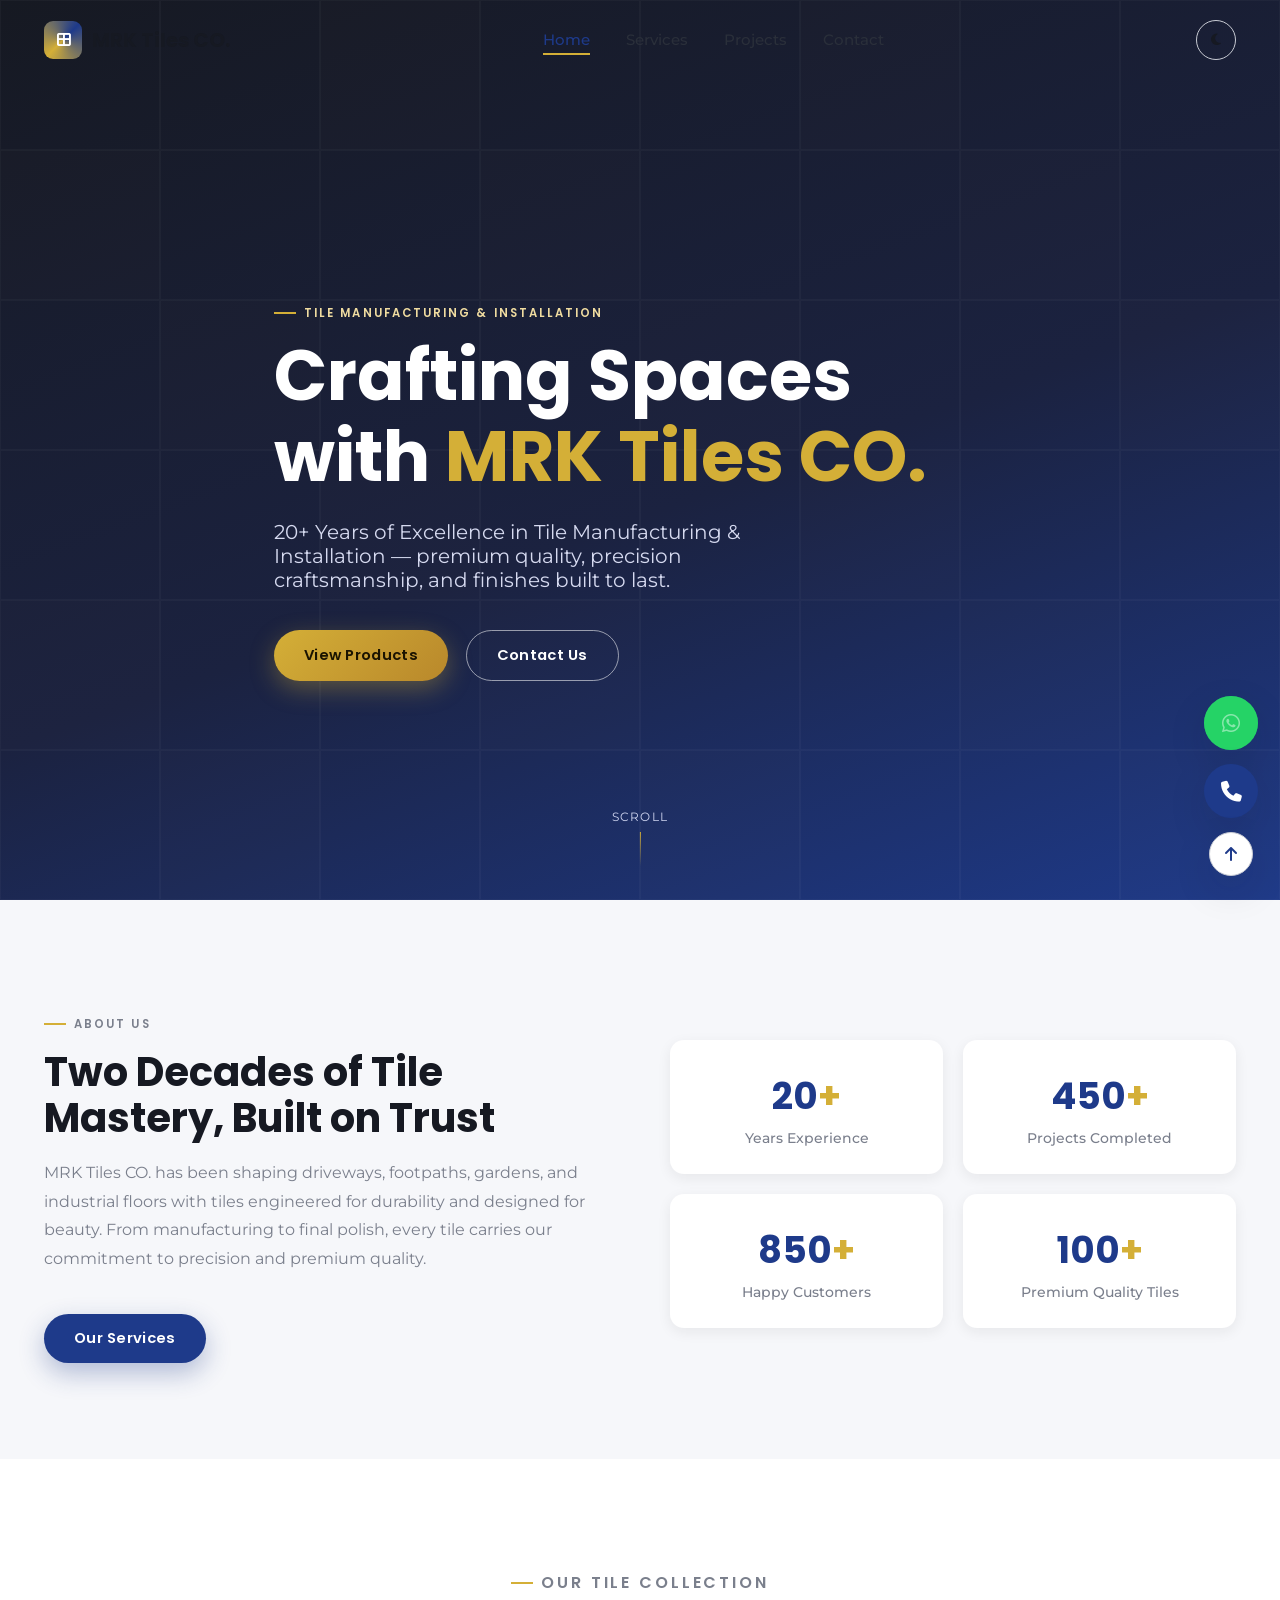
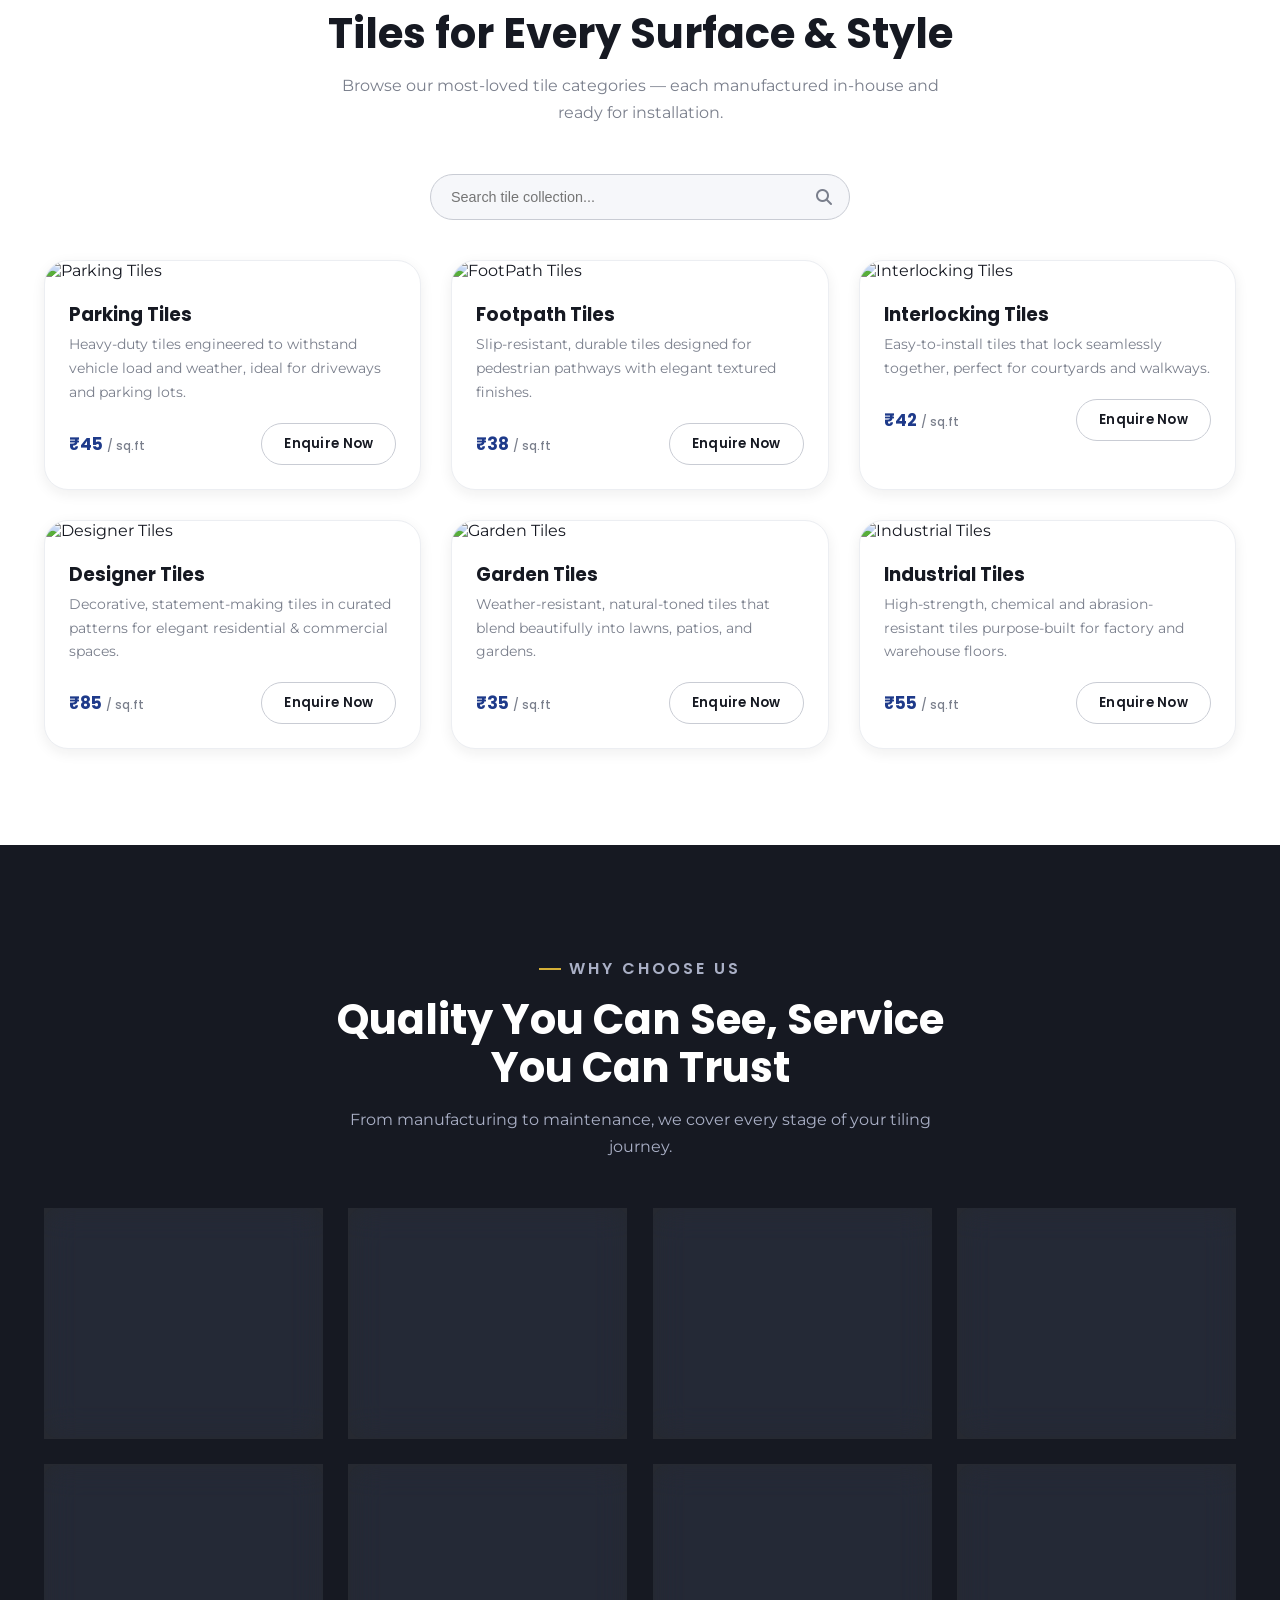
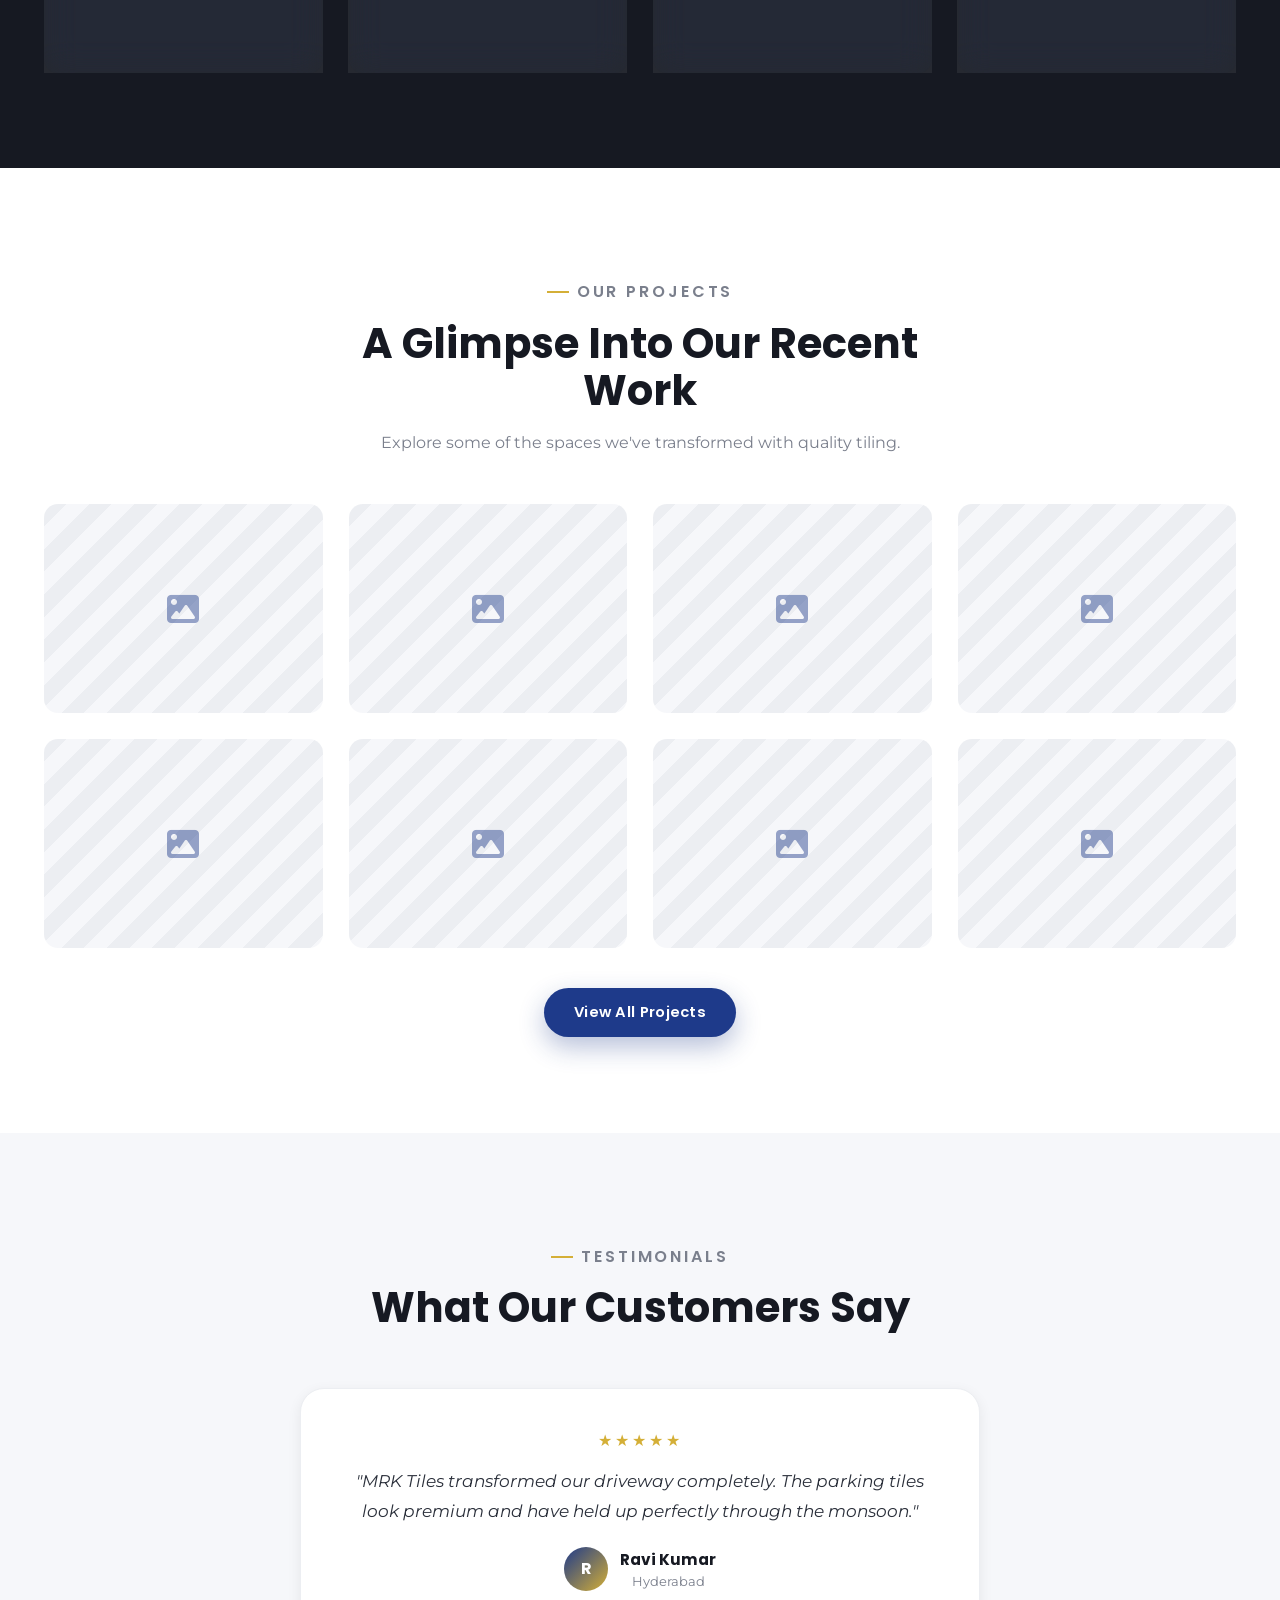
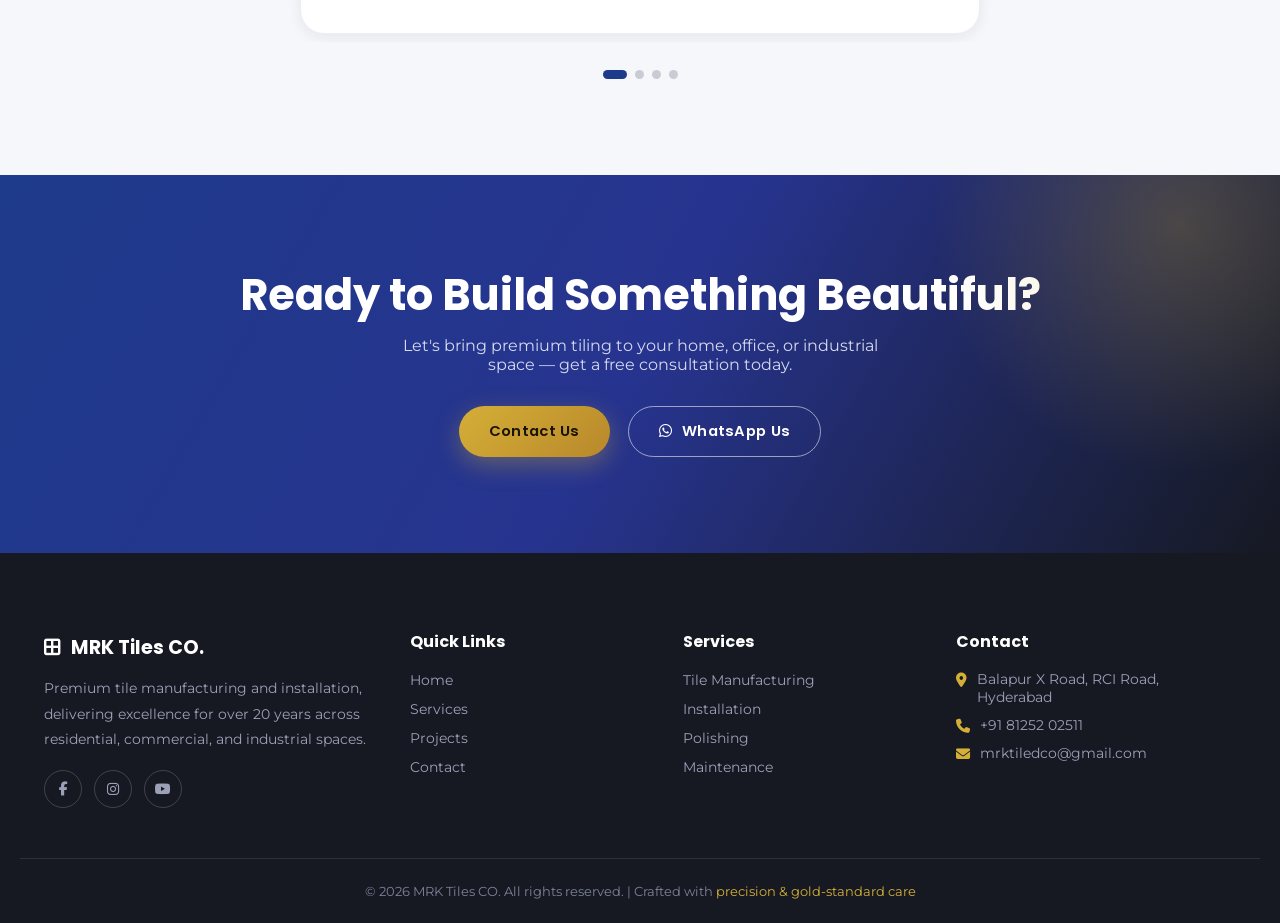
==== commit b613daae: "Add image" ====
--- a/index.html
+++ b/index.html
@@ -84,7 +84,7 @@
 
     <div class="grid-3">
       <div class="product-card reveal" data-name="Parking Tiles" style="--i:0">
-        <div class="photo-placeholder"><span class="ph-tag">Best Seller</span><i class="fa-solid fa-square-parking"></i></div>
+        <img src="images/parking.jpg" alt="Parking Tiles" class="product-image">
         <div class="product-body">
           <h3>Parking Tiles</h3>
           <p>Heavy-duty tiles engineered to withstand vehicle load and weather, ideal for driveways and parking lots.</p>
@@ -96,7 +96,7 @@
       </div>
 
       <div class="product-card reveal" data-name="Footpath Tiles" style="--i:1">
-        <div class="photo-placeholder"><i class="fa-solid fa-person-walking"></i></div>
+        <img src="images/footpath.jpg" alt="FootPath Tiles" class="product-image">
         <div class="product-body">
           <h3>Footpath Tiles</h3>
           <p>Slip-resistant, durable tiles designed for pedestrian pathways with elegant textured finishes.</p>
@@ -108,7 +108,7 @@
       </div>
 
       <div class="product-card reveal" data-name="Interlocking Tiles" style="--i:2">
-        <div class="photo-placeholder"><span class="ph-tag">Popular</span><i class="fa-solid fa-puzzle-piece"></i></div>
+        <img src="images/interlocking.jpg" alt="Interlocking Tiles" class="product-image">
         <div class="product-body">
           <h3>Interlocking Tiles</h3>
           <p>Easy-to-install tiles that lock seamlessly together, perfect for courtyards and walkways.</p>
@@ -120,7 +120,7 @@
       </div>
 
       <div class="product-card reveal" data-name="Designer Tiles" style="--i:0">
-        <div class="photo-placeholder"><span class="ph-tag">Premium</span><i class="fa-solid fa-palette"></i></div>
+        <img src="images/designer.jpg" alt="Designer Tiles" class="product-image">
         <div class="product-body">
           <h3>Designer Tiles</h3>
           <p>Decorative, statement-making tiles in curated patterns for elegant residential & commercial spaces.</p>
@@ -132,7 +132,7 @@
       </div>
 
       <div class="product-card reveal" data-name="Garden Tiles" style="--i:1">
-        <div class="photo-placeholder"><i class="fa-solid fa-leaf"></i></div>
+        <img src="images/garden.jpg" alt="Garden Tiles" class="product-image">
         <div class="product-body">
           <h3>Garden Tiles</h3>
           <p>Weather-resistant, natural-toned tiles that blend beautifully into lawns, patios, and gardens.</p>
@@ -144,7 +144,7 @@
       </div>
 
       <div class="product-card reveal" data-name="Industrial Tiles" style="--i:2">
-        <div class="photo-placeholder"><i class="fa-solid fa-industry"></i></div>
+        <img src="images/industrial.jpg" alt="Industrial Tiles" class="product-image">
         <div class="product-body">
           <h3>Industrial Tiles</h3>
           <p>High-strength, chemical and abrasion-resistant tiles purpose-built for factory and warehouse floors.</p>
@@ -243,7 +243,7 @@
     <p>Let's bring premium tiling to your home, office, or industrial space — get a free consultation today.</p>
     <div class="cta-actions">
       <a href="contact.html" class="btn btn-gold">Contact Us</a>
-      <a href="https://wa.me/919999999999" target="_blank" class="btn btn-outline"><i class="fa-brands fa-whatsapp"></i> WhatsApp Us</a>
+      <a href="https://wa.me/918125202511" target="_blank" class="btn btn-outline"><i class="fa-brands fa-whatsapp"></i> WhatsApp Us</a>
     </div>
   </div>
 </section>
@@ -256,7 +256,6 @@
       <div class="social-row">
         <a href="#"><i class="fa-brands fa-facebook-f"></i></a>
         <a href="#"><i class="fa-brands fa-instagram"></i></a>
-        <a href="#"><i class="fa-brands fa-linkedin-in"></i></a>
         <a href="#"><i class="fa-brands fa-youtube"></i></a>
       </div>
     </div>
@@ -271,9 +270,9 @@
     <div>
       <h4>Contact</h4>
       <ul class="foot-contact">
-        <li><i class="fa-solid fa-location-dot"></i><span>Uppal Kalan, Hyderabad, Telangana, India</span></li>
-        <li><i class="fa-solid fa-phone"></i><a href="tel:+919999999999">+91 99999 99999</a></li>
-        <li><i class="fa-solid fa-envelope"></i><a href="mailto:info@mrktiles.com">info@mrktiles.com</a></li>
+        <li><i class="fa-solid fa-location-dot"></i><span>Balapur X Road, RCI Road, Hyderabad</span></li>
+        <li><i class="fa-solid fa-phone"></i><a href="tel:+918125202511">+91 81252 02511</a></li>
+        <li><i class="fa-solid fa-envelope"></i><a href="mailto:mrktilesco@gmail.com">mrktiledco@gmail.com</a></li>
       </ul>
     </div>
   </div>
@@ -281,8 +280,8 @@
 </footer>
 
 <div class="float-btns">
-  <a class="fab whatsapp" href="https://wa.me/919999999999" target="_blank" aria-label="WhatsApp"><i class="fa-brands fa-whatsapp"></i></a>
-  <a class="fab call" href="tel:+919999999999" aria-label="Call"><i class="fa-solid fa-phone"></i></a>
+  <a class="fab whatsapp" href="https://wa.me/918125202511" target="_blank" aria-label="WhatsApp"><i class="fa-brands fa-whatsapp"></i></a>
+  <a class="fab call" href="tel:+918125202511" aria-label="Call"><i class="fa-solid fa-phone"></i></a>
   <button class="fab top" aria-label="Back to top"><i class="fa-solid fa-arrow-up"></i></button>
 </div>
 
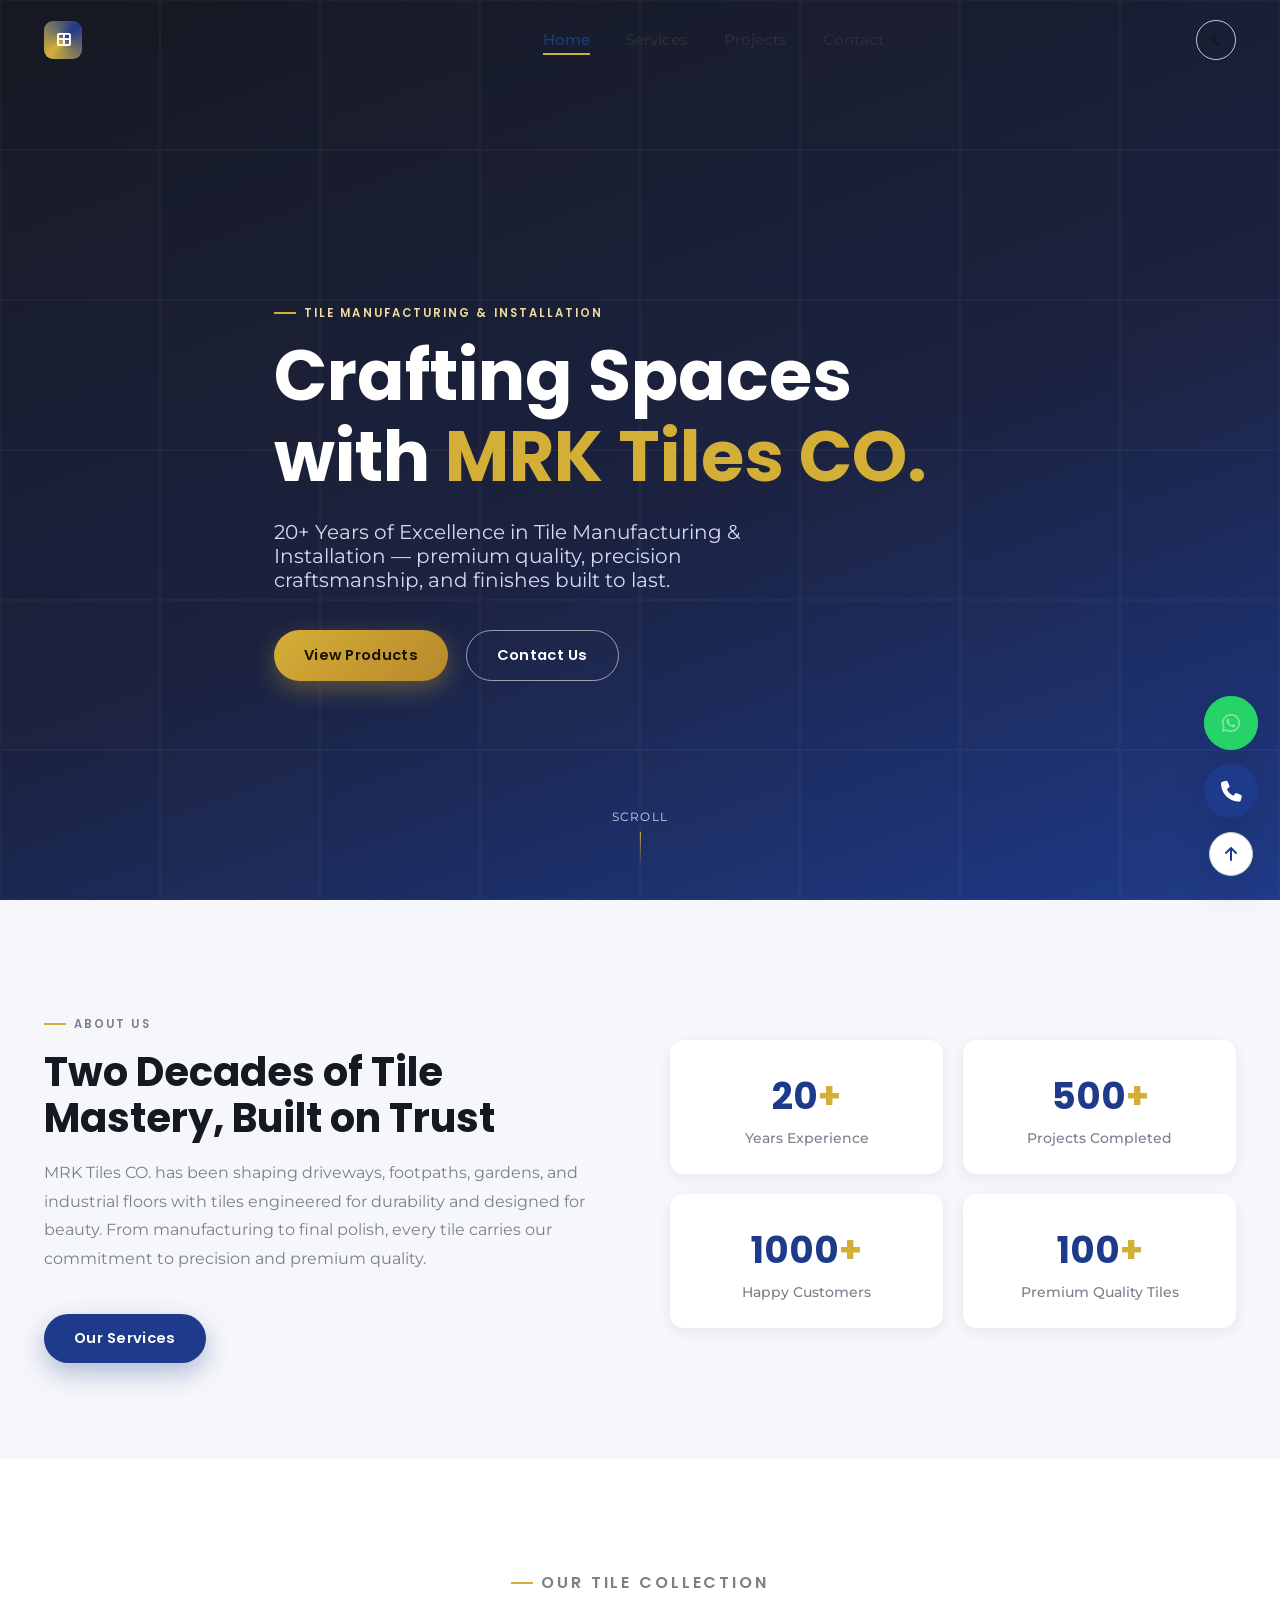
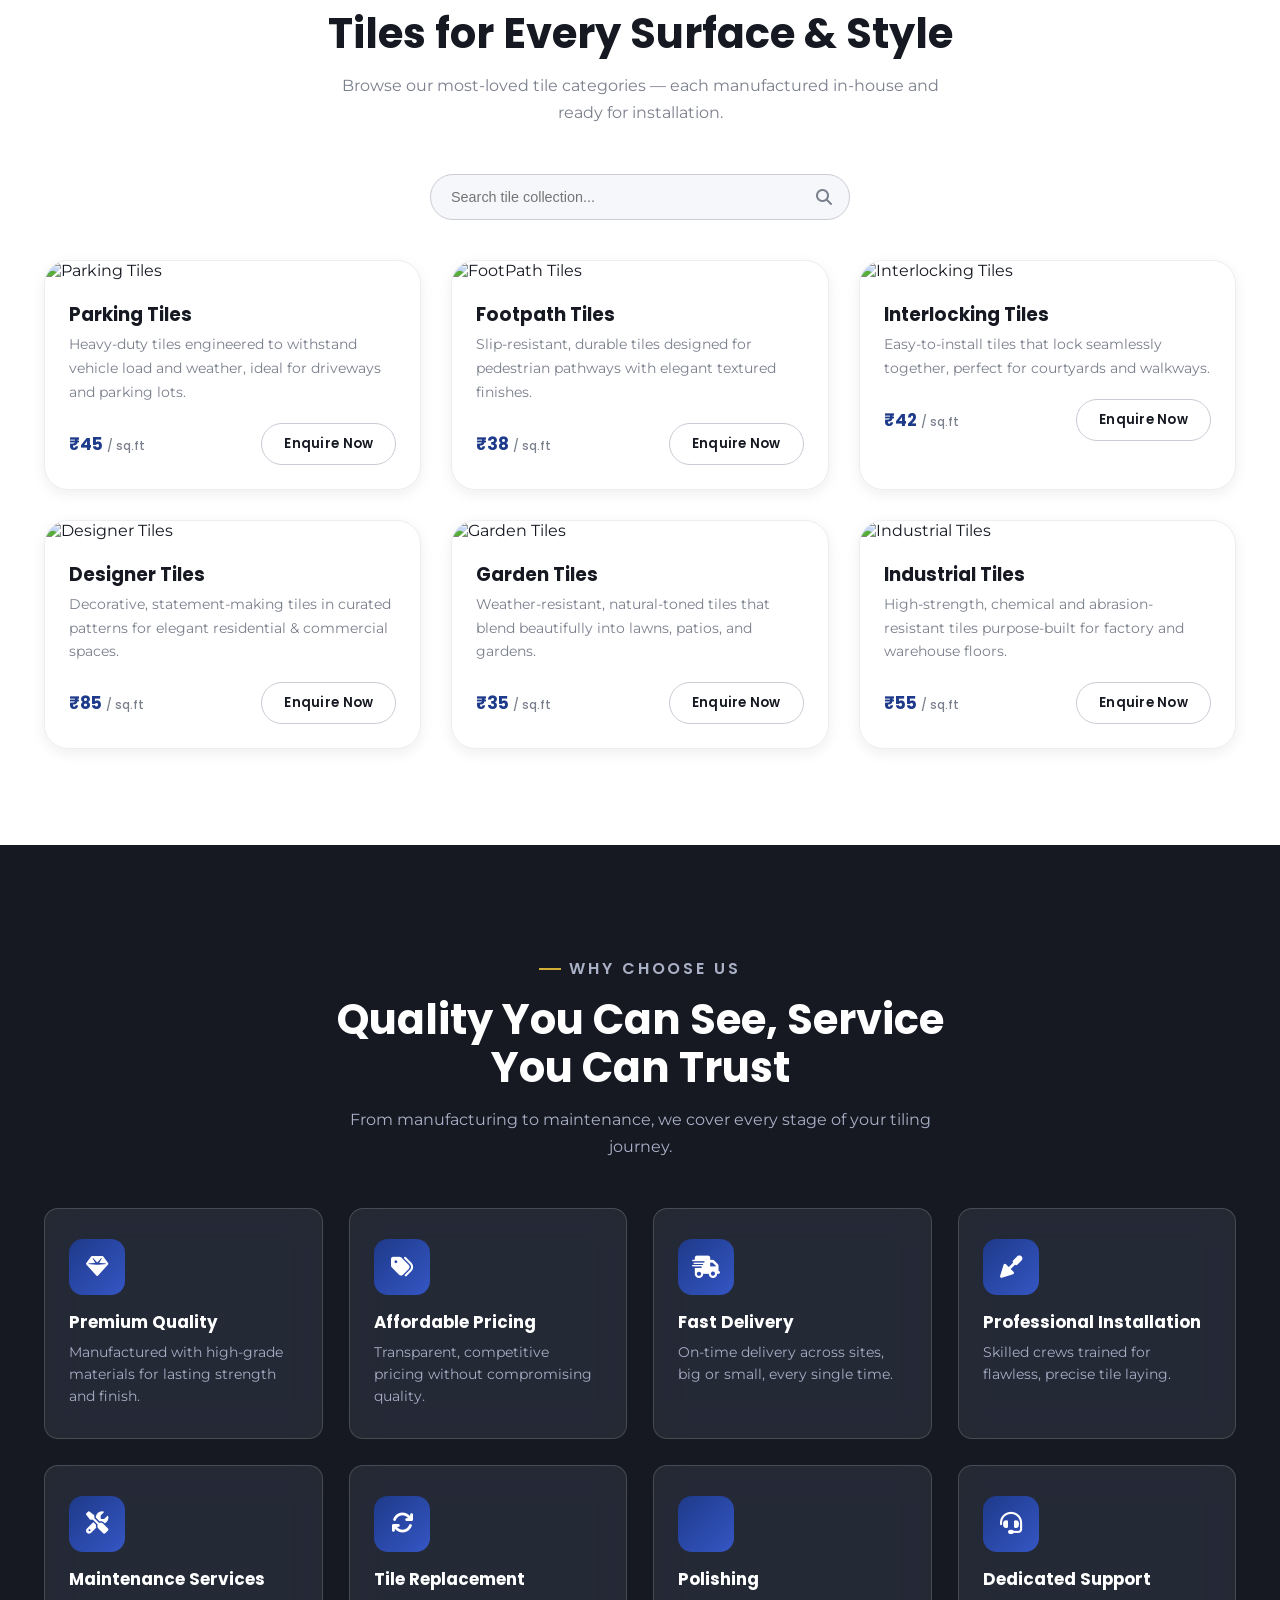
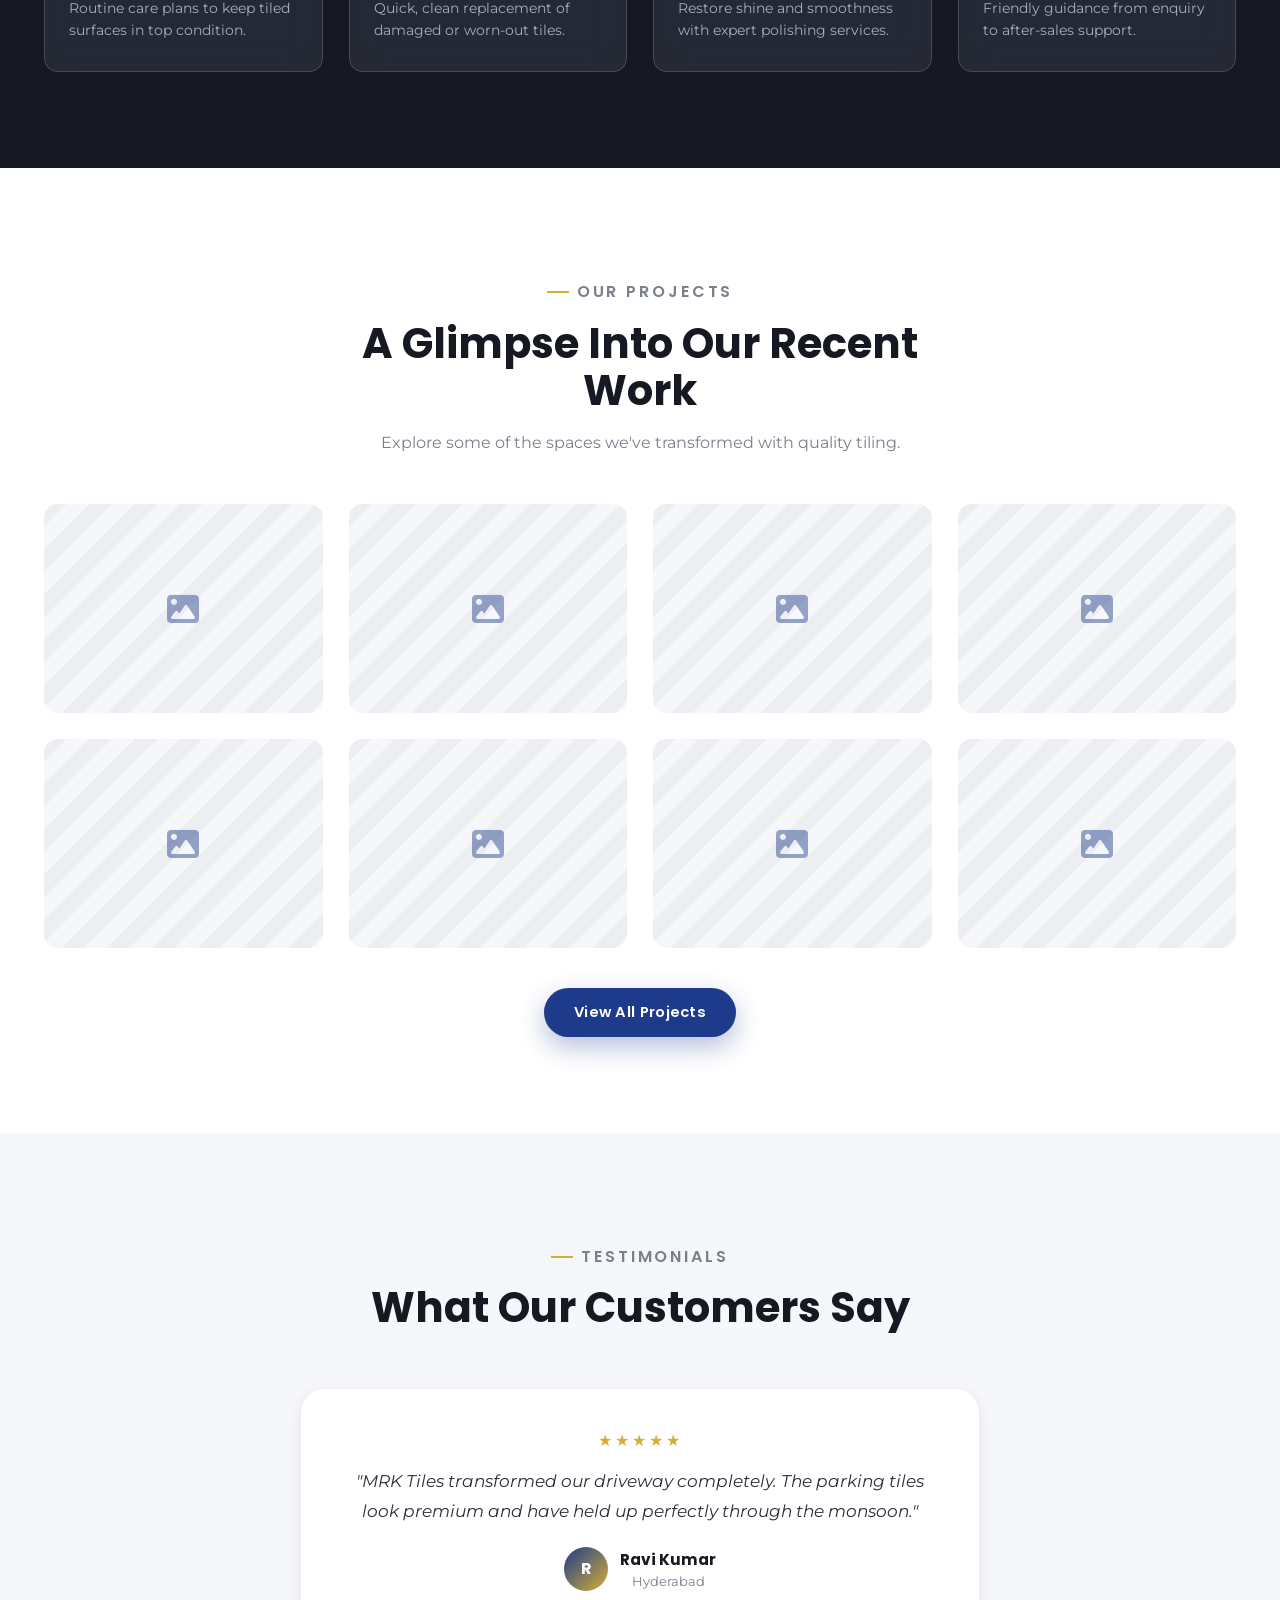
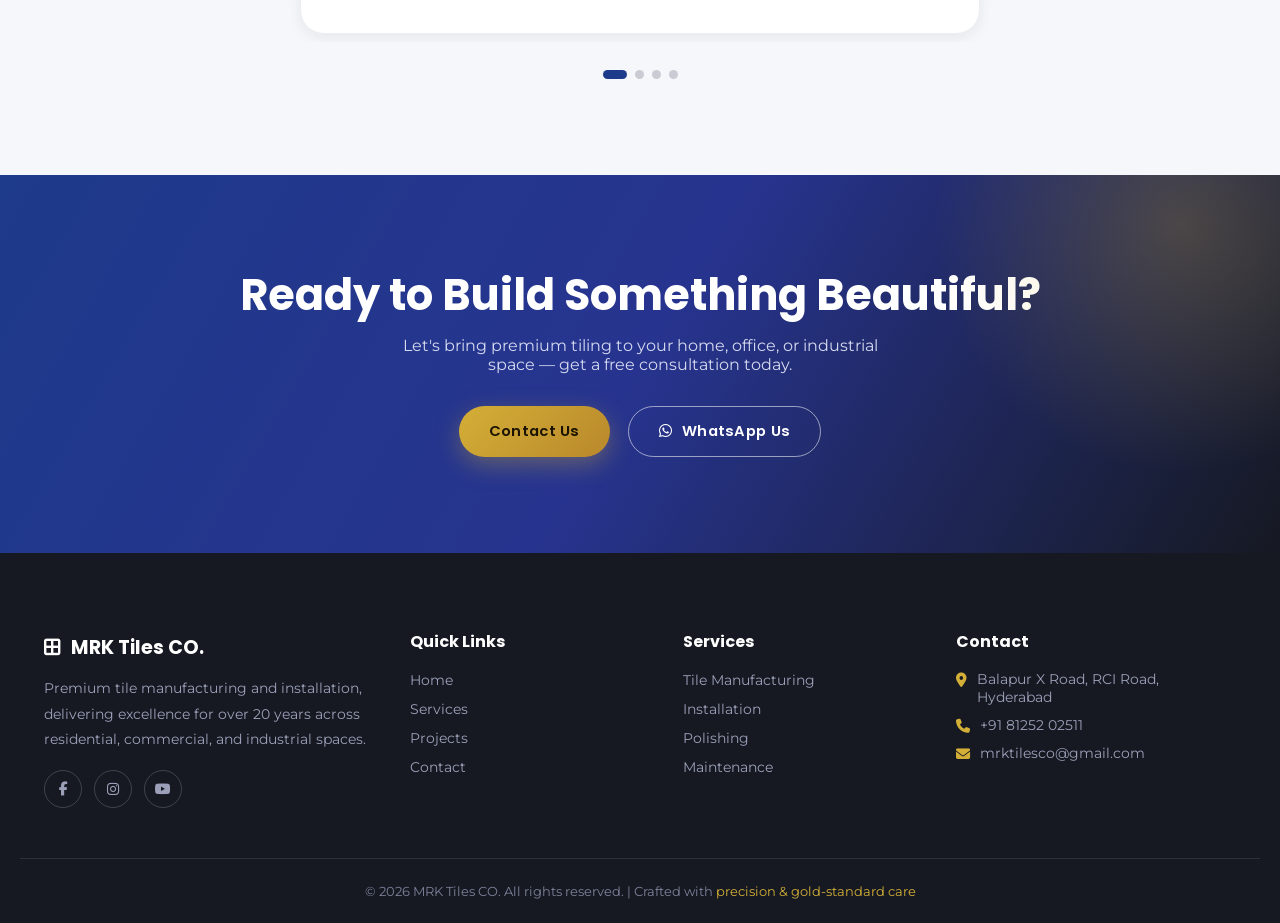
==== commit 18c5e9a5: "Enable Netlify Forms" ====
--- a/index.html
+++ b/index.html
@@ -256,7 +256,7 @@
       <div class="social-row">
         <a href="#"><i class="fa-brands fa-facebook-f"></i></a>
         <a href="#"><i class="fa-brands fa-instagram"></i></a>
-        <a href="#"><i class="fa-brands fa-youtube"></i></a>
+        <a href="https://youtube.com/@mrktiles495?si=Jtqpc3A9X7V9TQCj"target="_blank"><i class="fa-brands fa-youtube"></i></a>
       </div>
     </div>
     <div>
@@ -272,7 +272,7 @@
       <ul class="foot-contact">
         <li><i class="fa-solid fa-location-dot"></i><span>Balapur X Road, RCI Road, Hyderabad</span></li>
         <li><i class="fa-solid fa-phone"></i><a href="tel:+918125202511">+91 81252 02511</a></li>
-        <li><i class="fa-solid fa-envelope"></i><a href="mailto:mrktilesco@gmail.com">mrktiledco@gmail.com</a></li>
+        <li><i class="fa-solid fa-envelope"></i><a href="mailto:mrktilesco@gmail.com">mrktilesco@gmail.com</a></li>
       </ul>
     </div>
   </div>
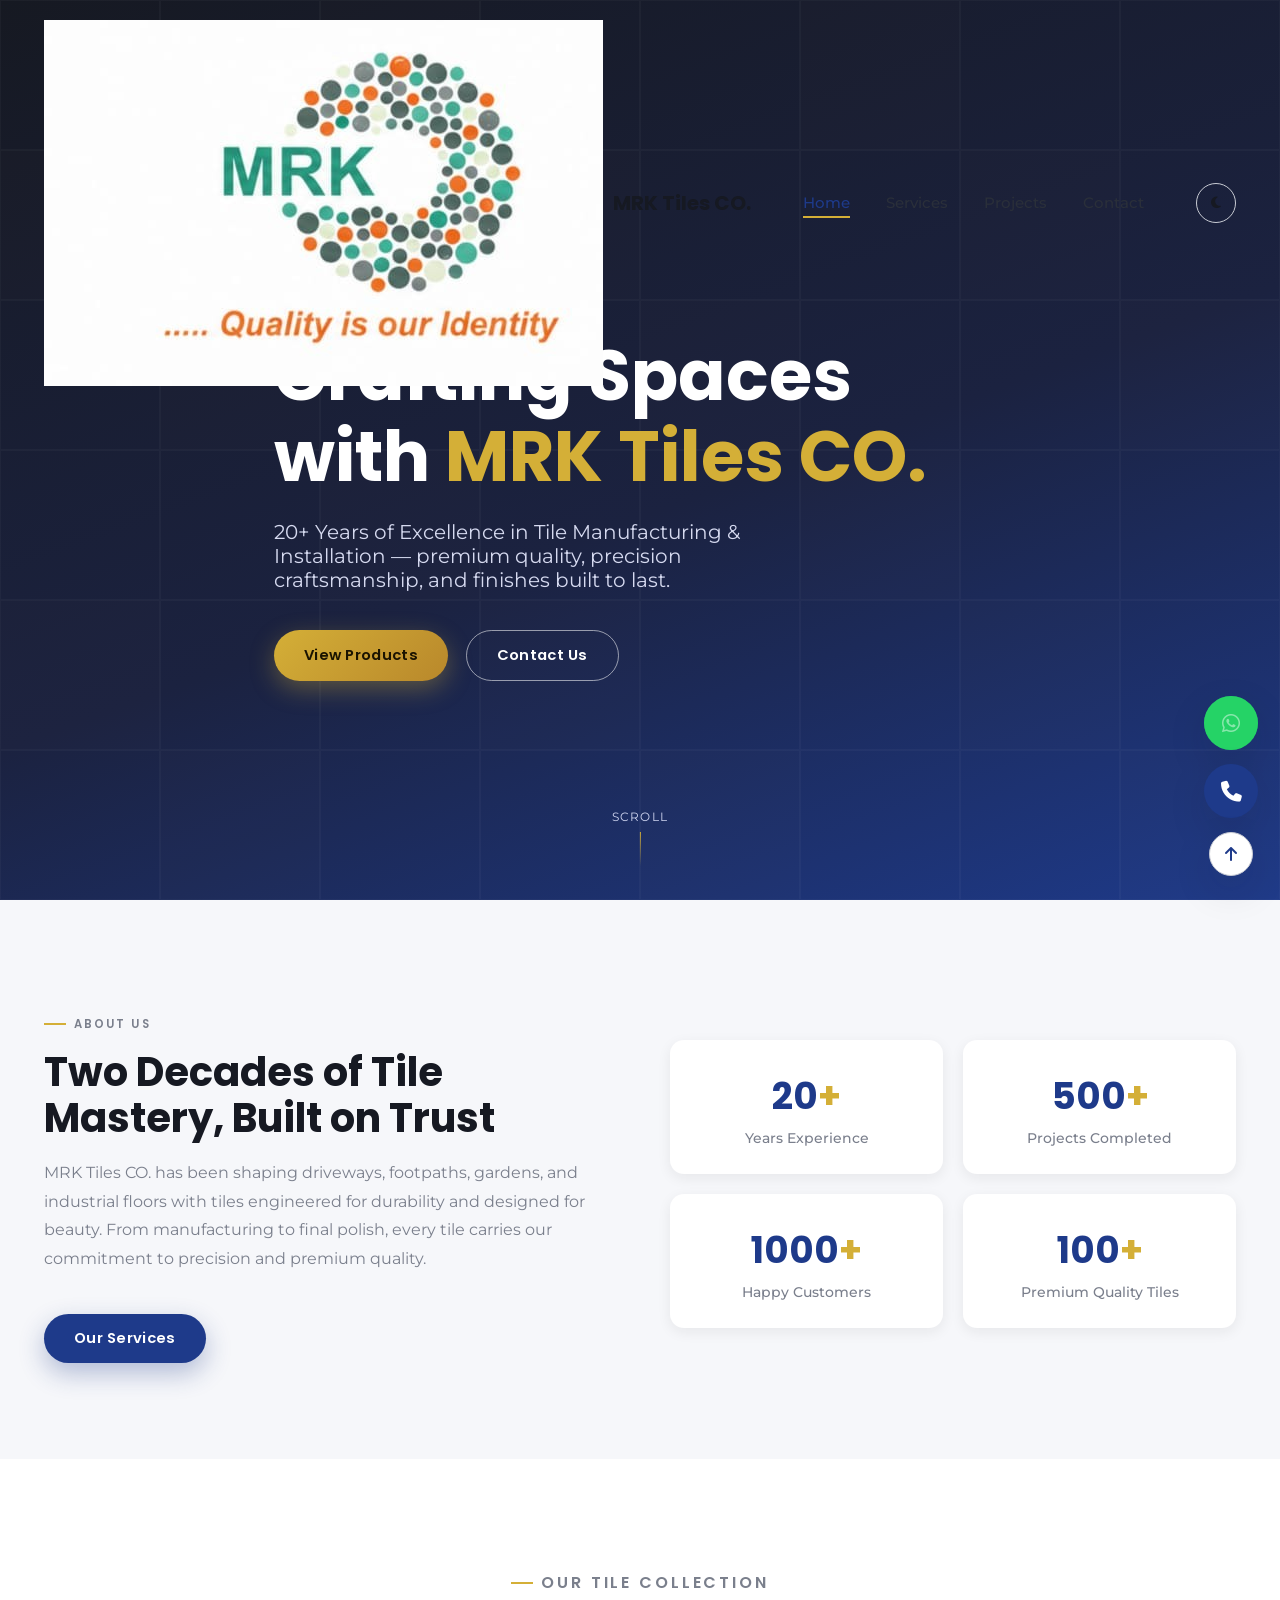
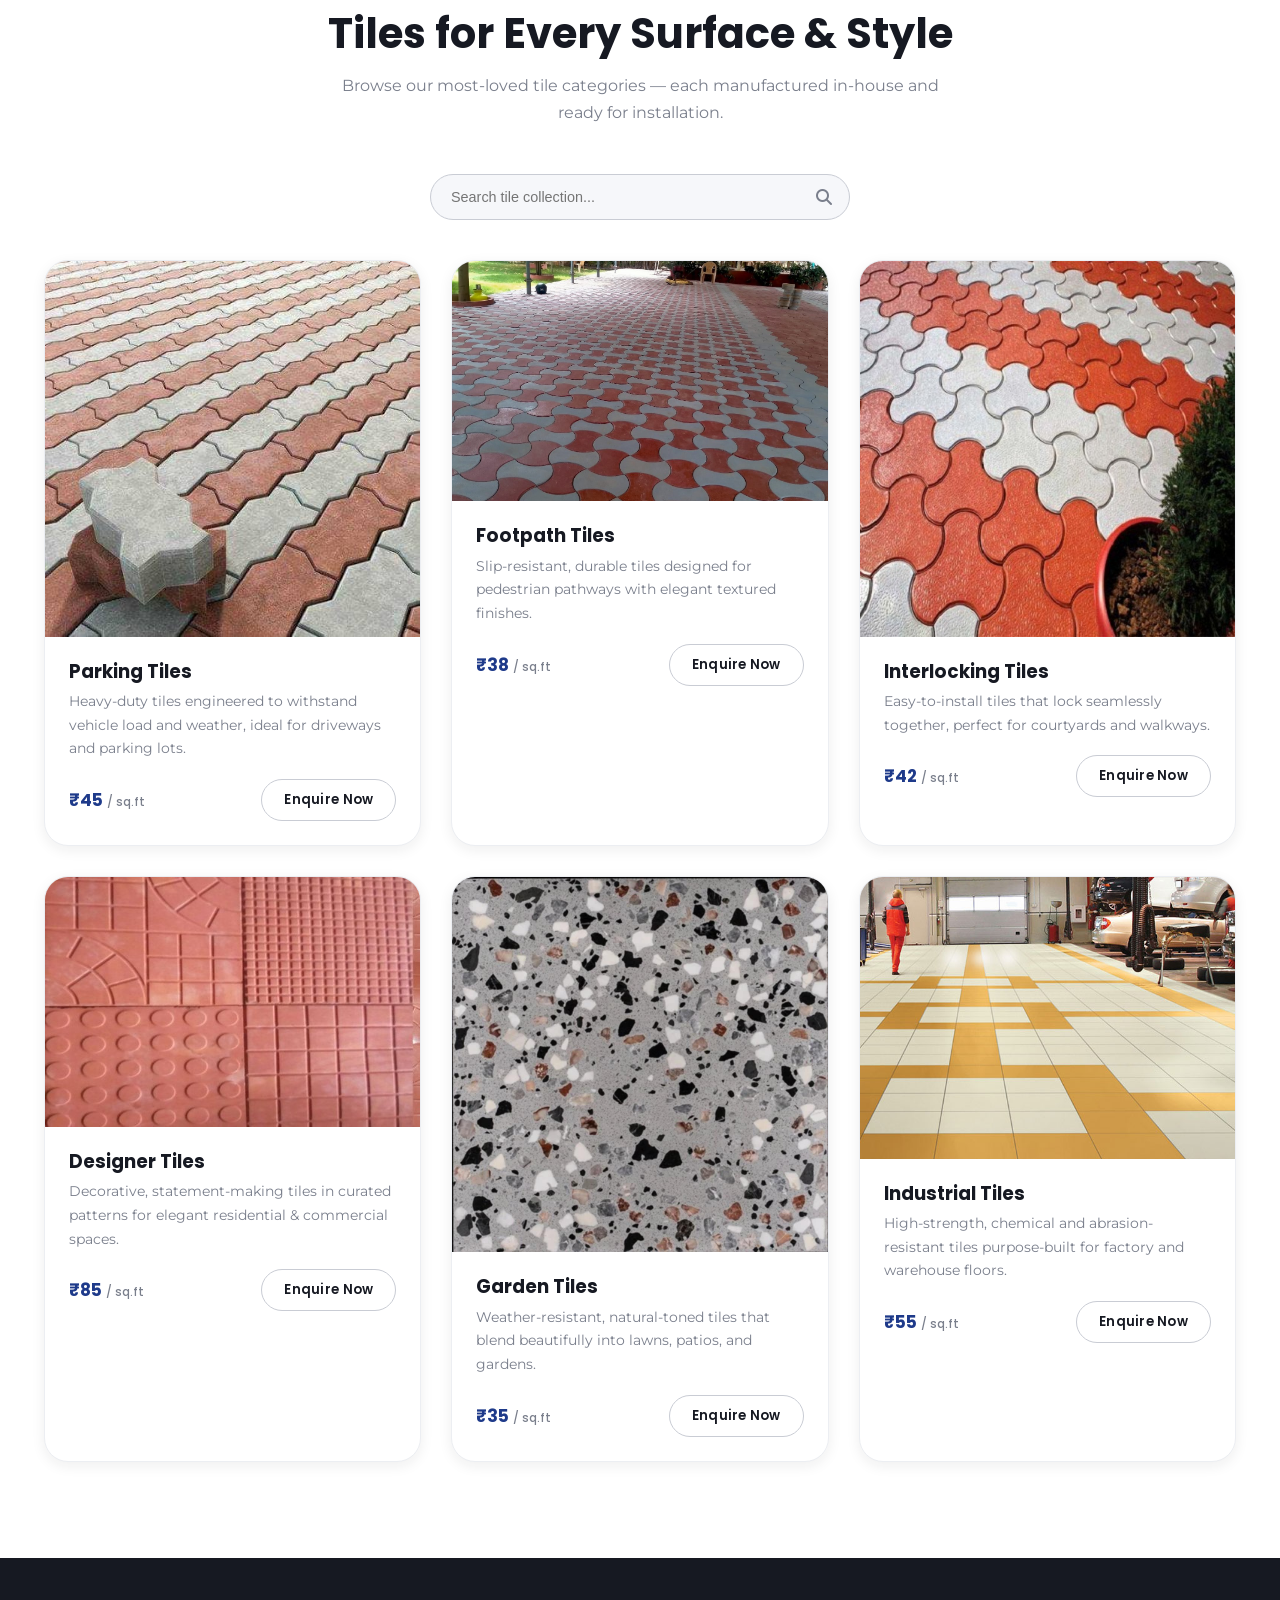
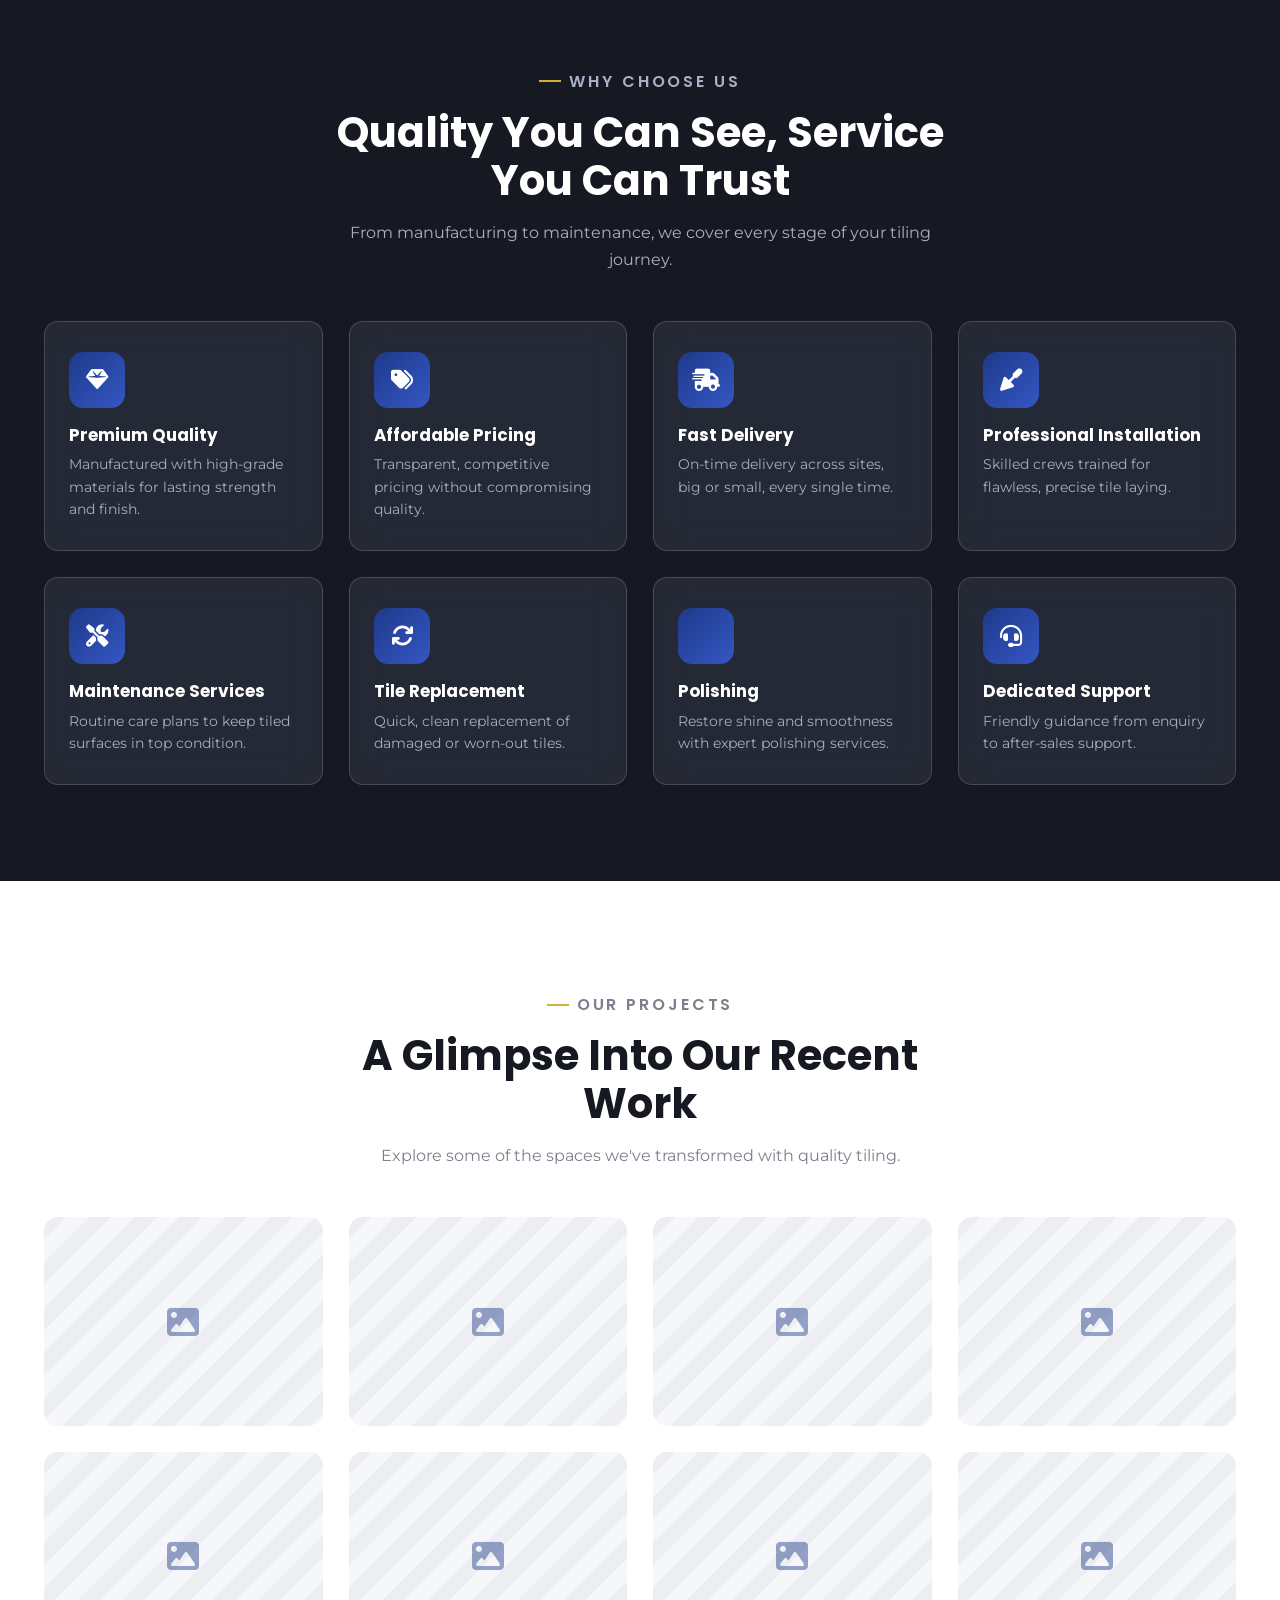
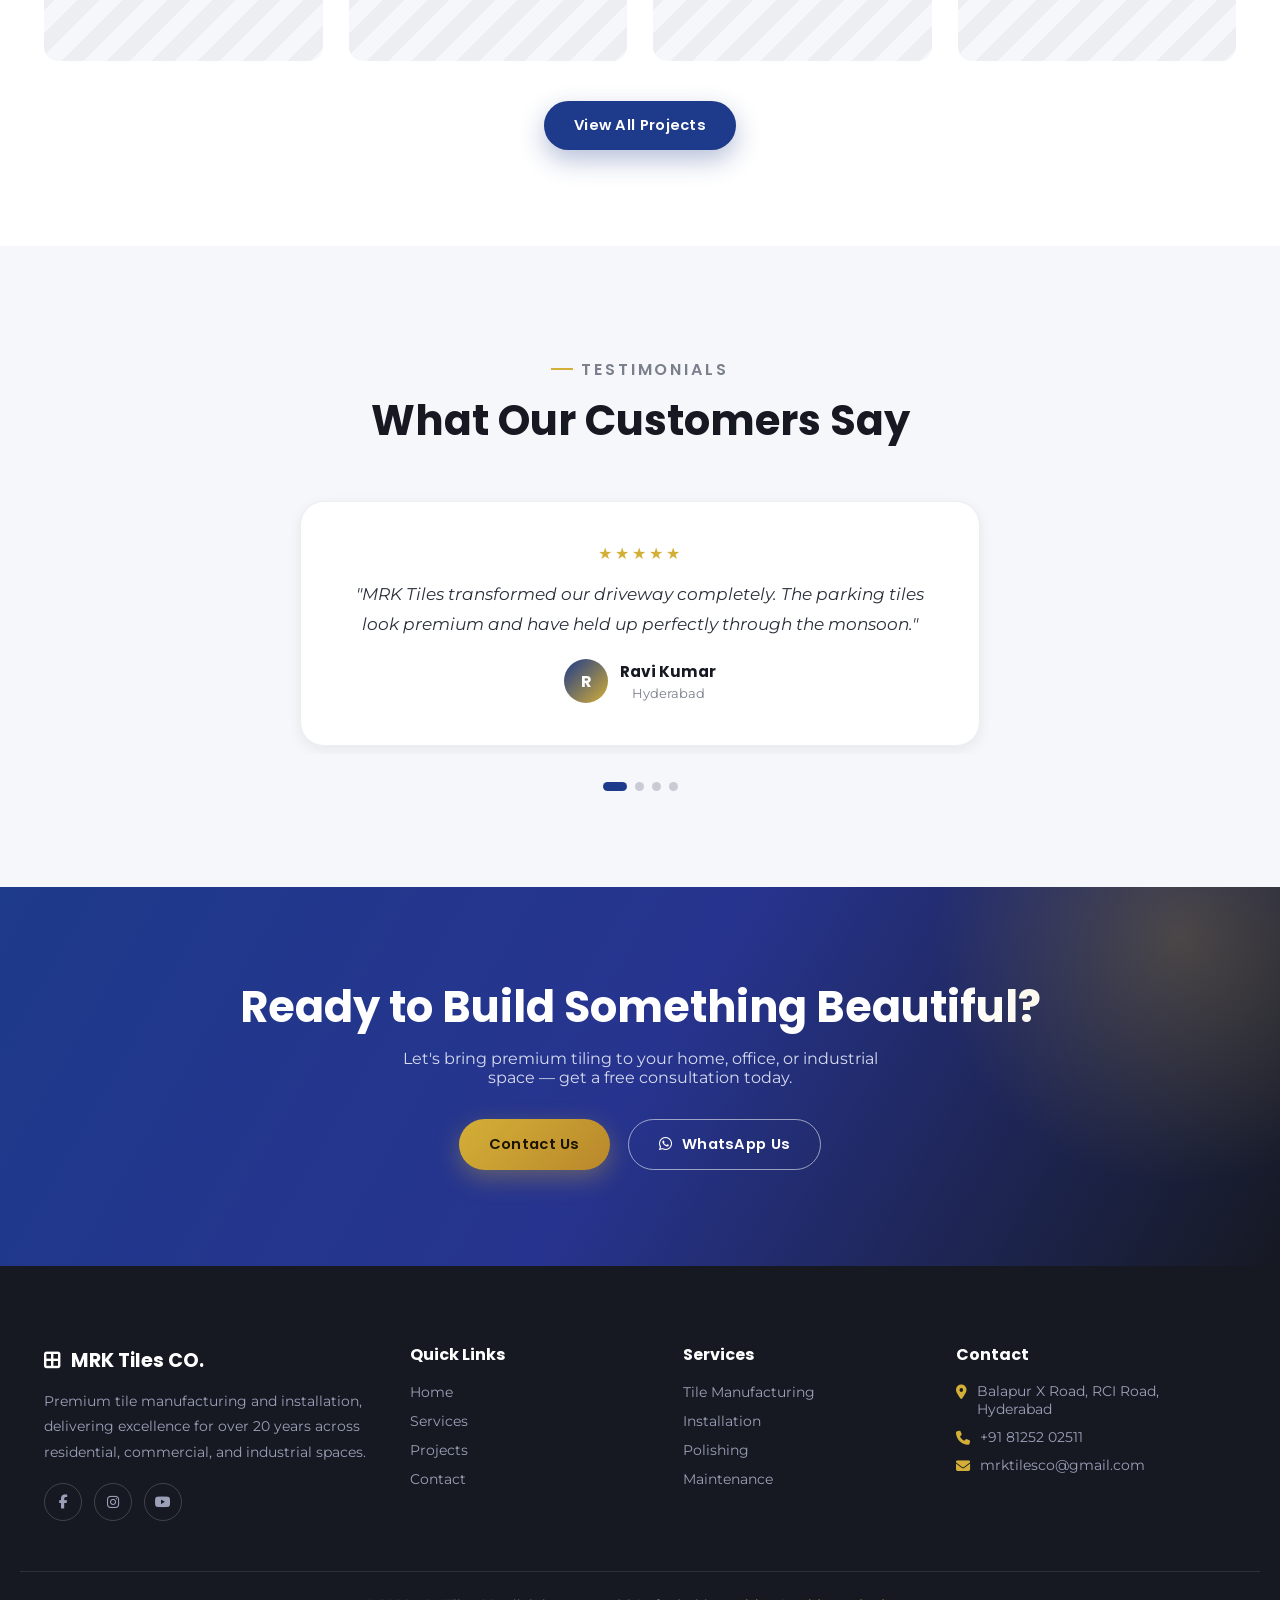
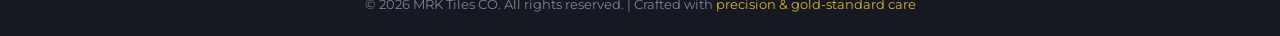
==== commit 32583867: "Added pics" ====
--- a/index.html
+++ b/index.html
@@ -21,7 +21,7 @@
 
 <header class="navbar">
   <div class="container nav-inner">
-    <a href="index.html" class="brand"><span class="mark"><i class="fa-solid fa-border-all"></i></span>MRK Tiles CO.</a>
+    <a href="index.html" class="brand"><img src="images/logo.jpg" alt="MRK Tiles Logo" class="logo"><span>MRK Tiles CO.</span></a>
     <nav class="nav-links">
       <a href="index.html" class="active">Home</a>
       <a href="services.html">Services</a>
@@ -84,7 +84,7 @@
 
     <div class="grid-3">
       <div class="product-card reveal" data-name="Parking Tiles" style="--i:0">
-        <img src="images/parking.jpg" alt="Parking Tiles" class="product-image">
+        <img src="images/parking.jpg" alt="Zig Zag Tile" class="product-image">
         <div class="product-body">
           <h3>Parking Tiles</h3>
           <p>Heavy-duty tiles engineered to withstand vehicle load and weather, ideal for driveways and parking lots.</p>
@@ -96,7 +96,7 @@
       </div>
 
       <div class="product-card reveal" data-name="Footpath Tiles" style="--i:1">
-        <img src="images/footpath.jpg" alt="FootPath Tiles" class="product-image">
+        <img src="images/footpath.jpg" alt="Dumbell Tile" class="product-image">
         <div class="product-body">
           <h3>Footpath Tiles</h3>
           <p>Slip-resistant, durable tiles designed for pedestrian pathways with elegant textured finishes.</p>
@@ -108,7 +108,7 @@
       </div>
 
       <div class="product-card reveal" data-name="Interlocking Tiles" style="--i:2">
-        <img src="images/interlocking.jpg" alt="Interlocking Tiles" class="product-image">
+        <img src="images/interlocking.jpg" alt="Capsule Tile" class="product-image">
         <div class="product-body">
           <h3>Interlocking Tiles</h3>
           <p>Easy-to-install tiles that lock seamlessly together, perfect for courtyards and walkways.</p>
@@ -120,7 +120,7 @@
       </div>
 
       <div class="product-card reveal" data-name="Designer Tiles" style="--i:0">
-        <img src="images/designer.jpg" alt="Designer Tiles" class="product-image">
+        <img src="images/designer.jpg" alt="Football & Cadbury Tile" class="product-image">
         <div class="product-body">
           <h3>Designer Tiles</h3>
           <p>Decorative, statement-making tiles in curated patterns for elegant residential & commercial spaces.</p>
@@ -132,7 +132,7 @@
       </div>
 
       <div class="product-card reveal" data-name="Garden Tiles" style="--i:1">
-        <img src="images/garden.jpg" alt="Garden Tiles" class="product-image">
+        <img src="images/garden.jpg" alt="Mosaic Tile" class="product-image">
         <div class="product-body">
           <h3>Garden Tiles</h3>
           <p>Weather-resistant, natural-toned tiles that blend beautifully into lawns, patios, and gardens.</p>
@@ -144,7 +144,7 @@
       </div>
 
       <div class="product-card reveal" data-name="Industrial Tiles" style="--i:2">
-        <img src="images/industrial.jpg" alt="Industrial Tiles" class="product-image">
+        <img src="images/industrial.jpg" alt="9 Box Tile" class="product-image">
         <div class="product-body">
           <h3>Industrial Tiles</h3>
           <p>High-strength, chemical and abrasion-resistant tiles purpose-built for factory and warehouse floors.</p>
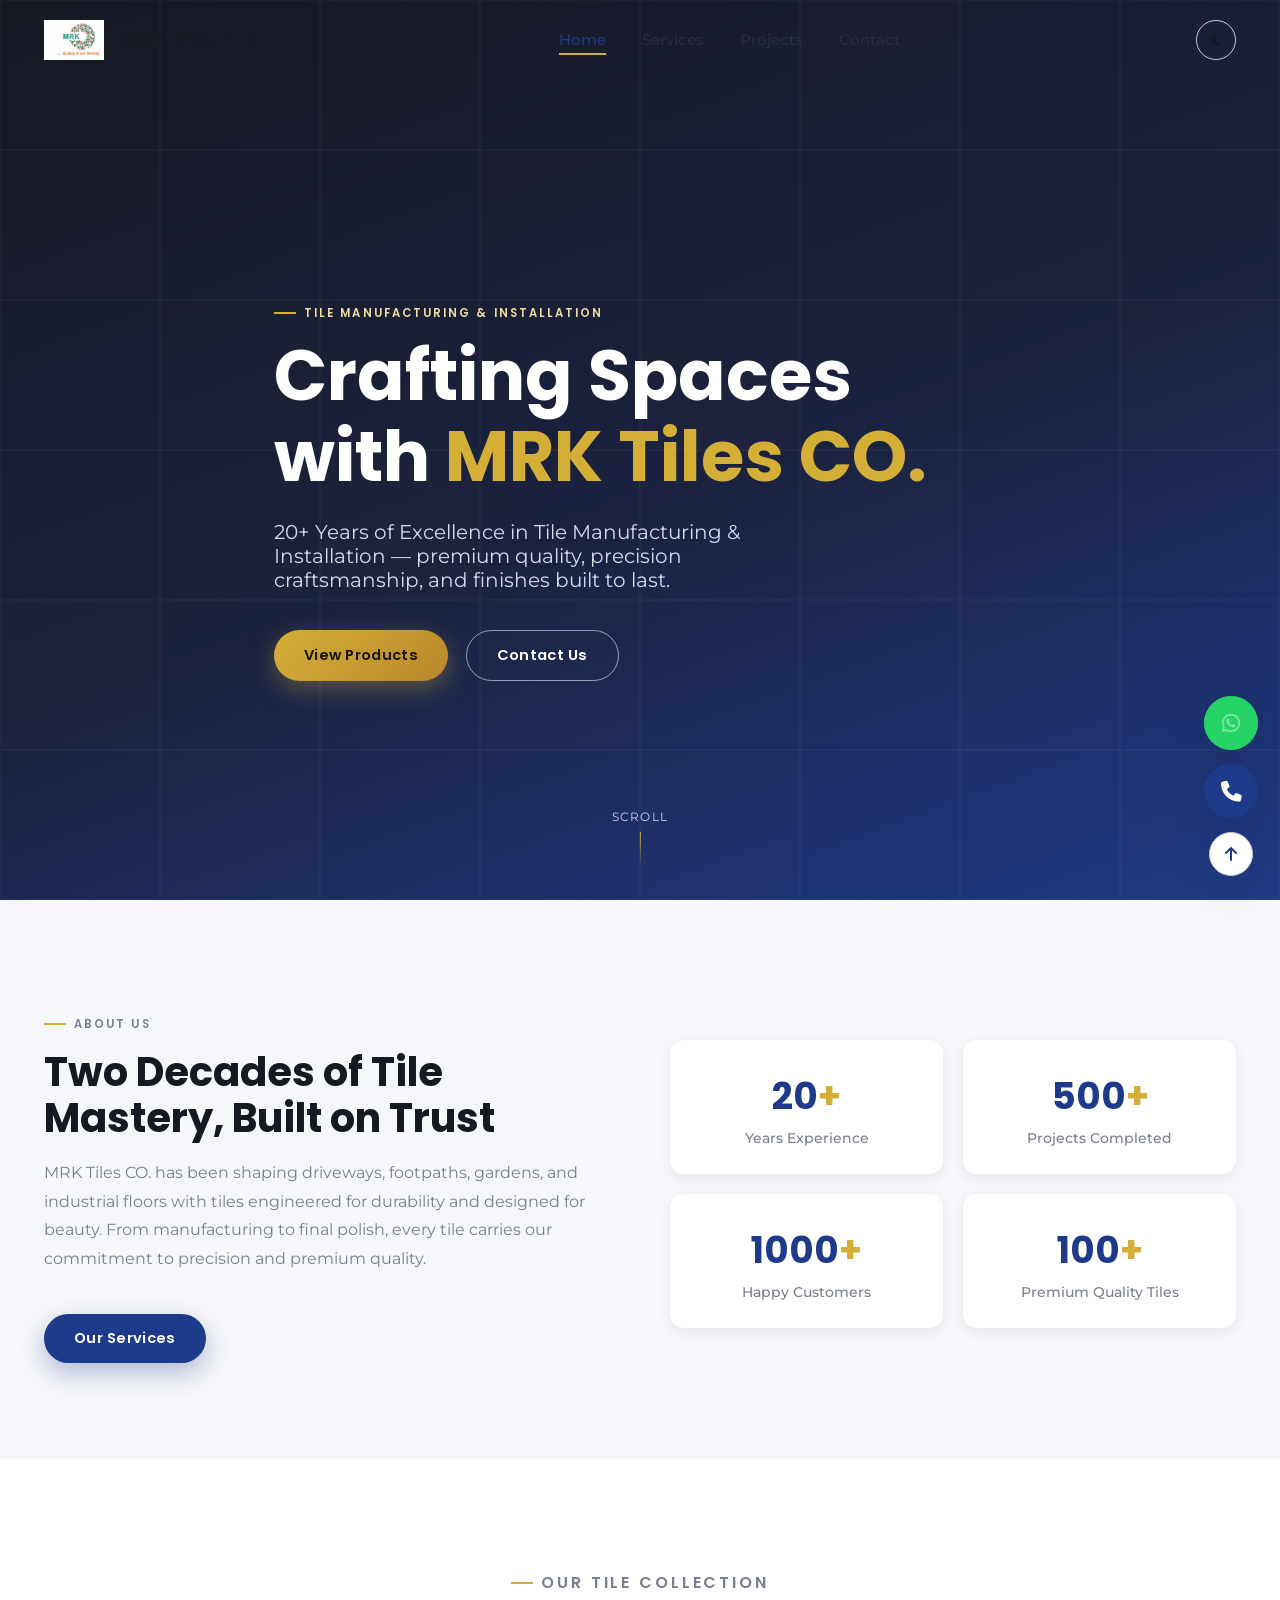
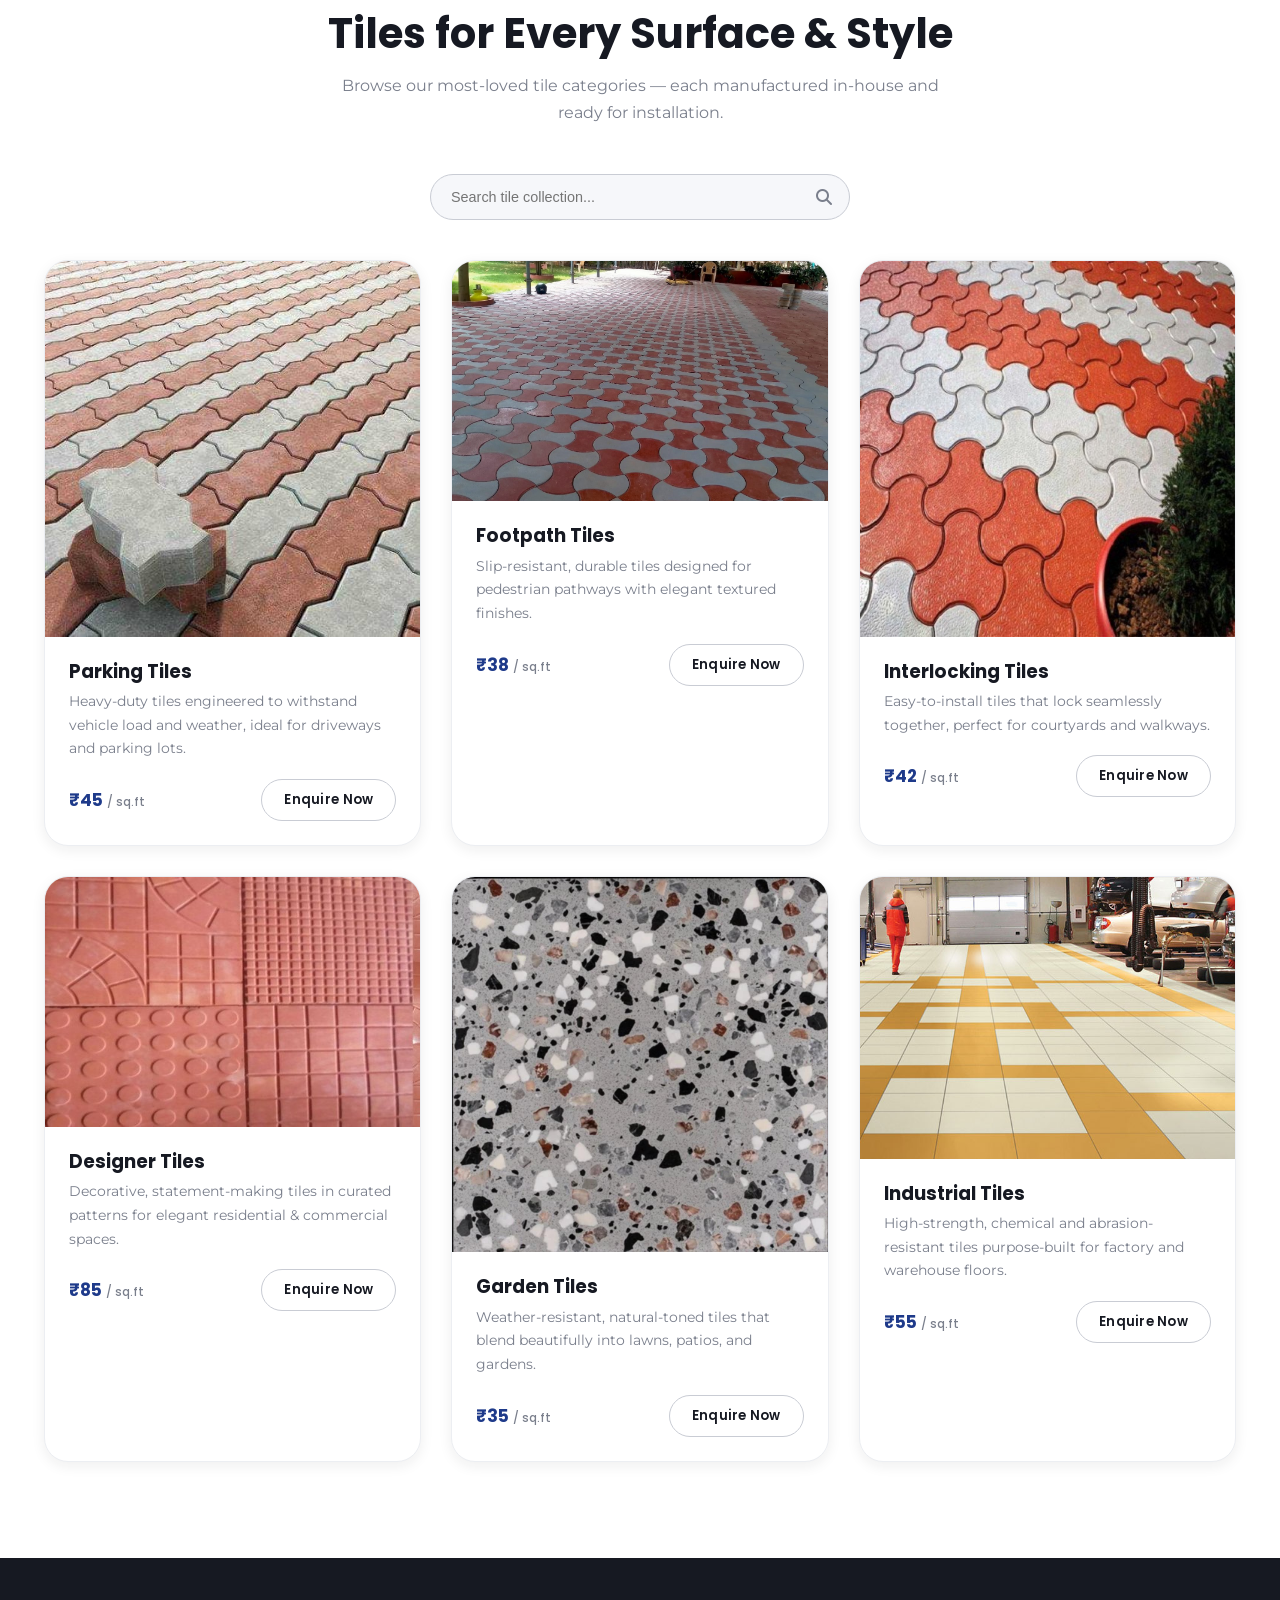
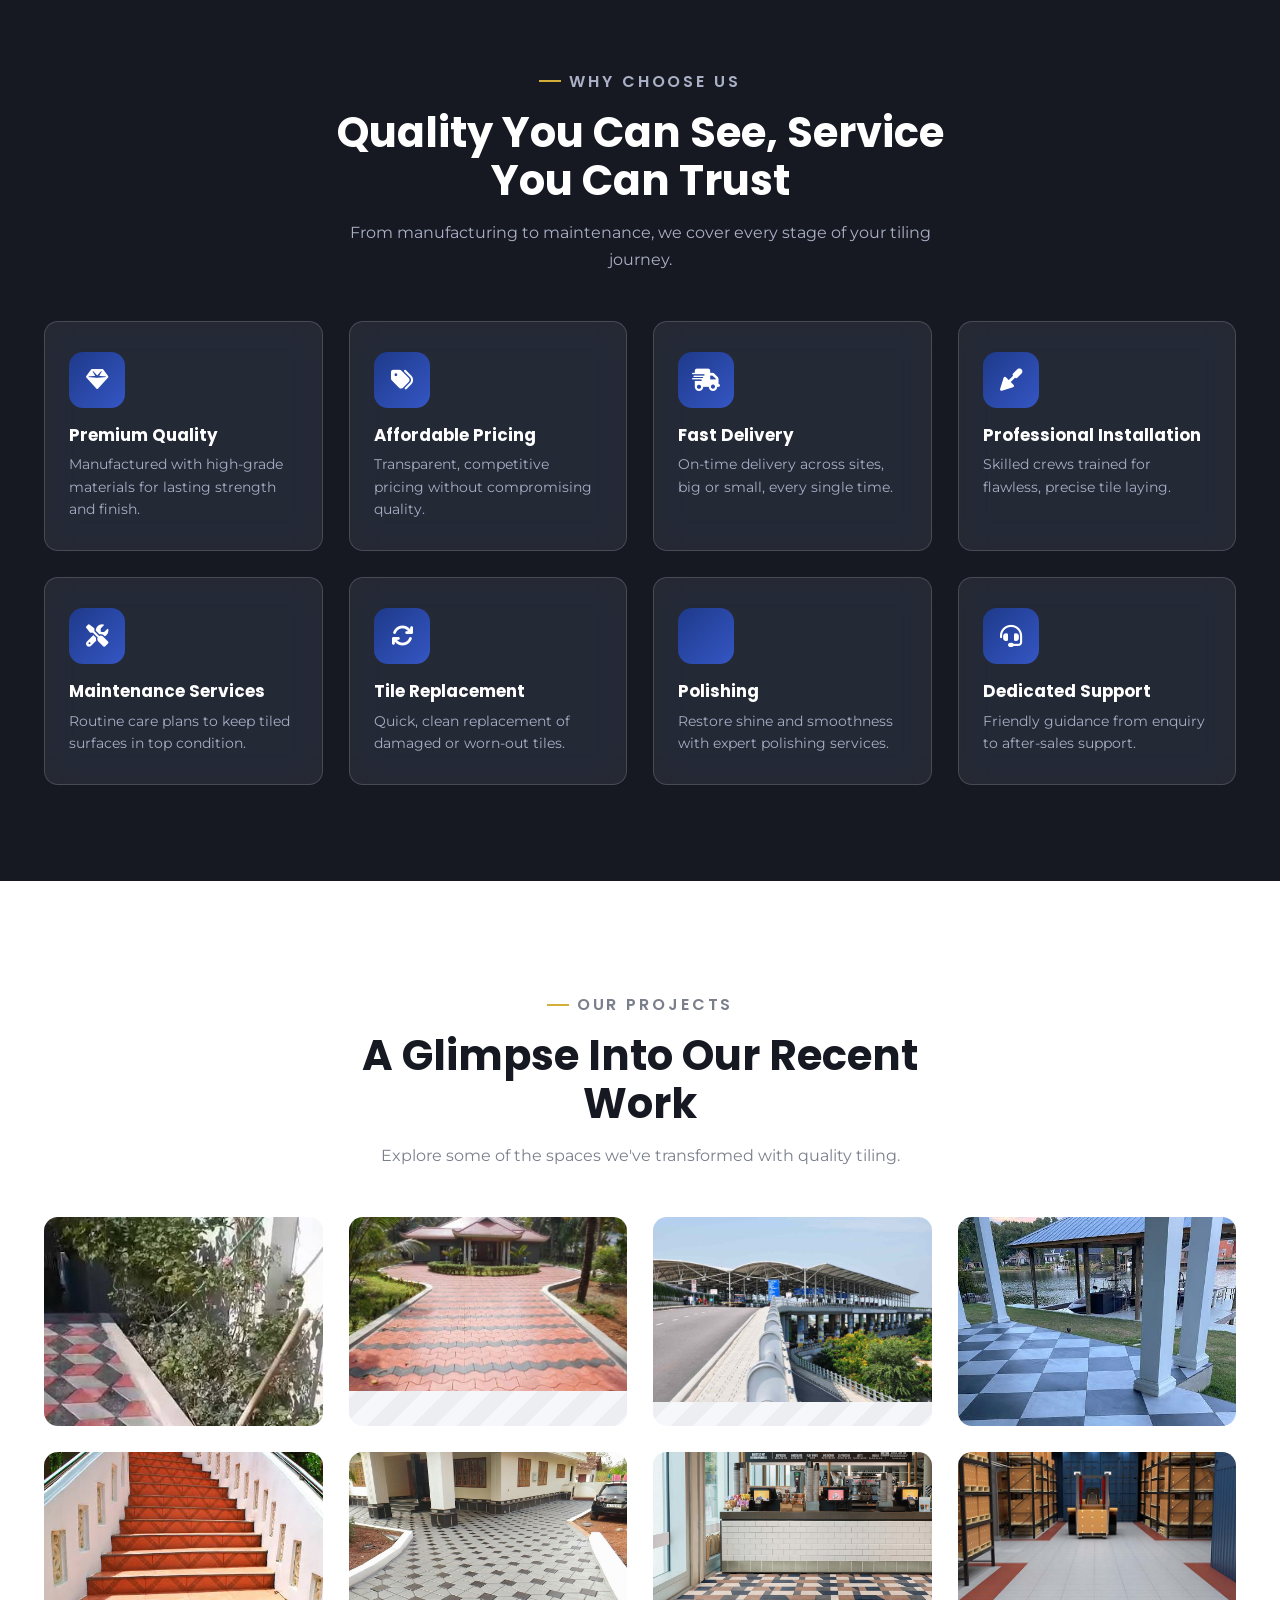
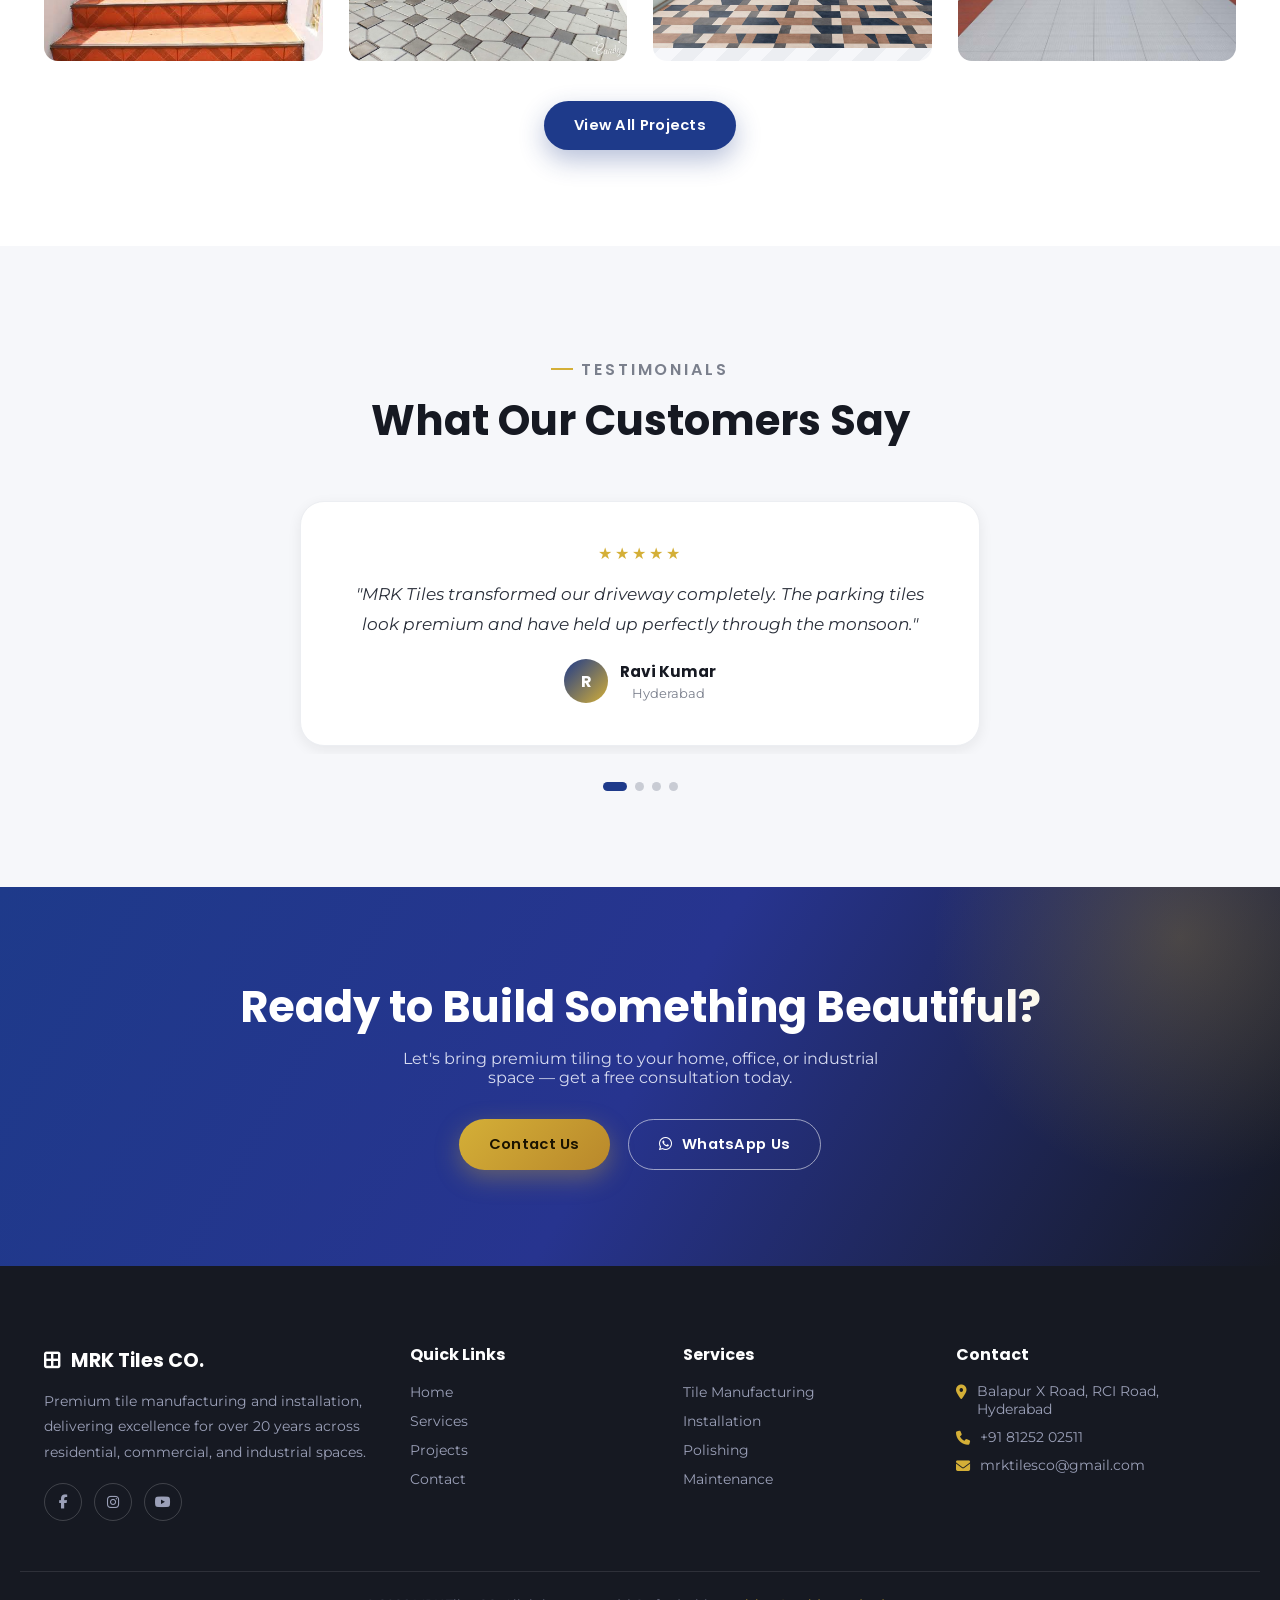
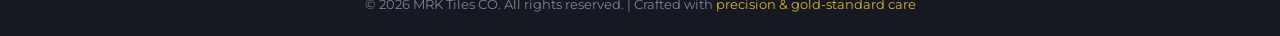
==== commit ddc287b7: "Added project pics" ====
--- a/index.html
+++ b/index.html
@@ -188,14 +188,14 @@
       <p>Explore some of the spaces we've transformed with quality tiling.</p>
     </div>
     <div class="grid-4 stagger" id="home-gallery">
-      <div class="gallery-item reveal zoom" style="--i:0"><i class="fa-solid fa-image"></i><div class="gallery-overlay"><h4>Residential Driveway</h4><span>Hyderabad</span></div></div>
-      <div class="gallery-item reveal zoom" style="--i:1"><i class="fa-solid fa-image"></i><div class="gallery-overlay"><h4>City Footpath</h4><span>Uppal, Telangana</span></div></div>
-      <div class="gallery-item reveal zoom" style="--i:2"><i class="fa-solid fa-image"></i><div class="gallery-overlay"><h4>Garden Pathway</h4><span>Secunderabad</span></div></div>
-      <div class="gallery-item reveal zoom" style="--i:3"><i class="fa-solid fa-image"></i><div class="gallery-overlay"><h4>Factory Flooring</h4><span>Patancheru</span></div></div>
-      <div class="gallery-item reveal zoom" style="--i:0"><i class="fa-solid fa-image"></i><div class="gallery-overlay"><h4>Designer Courtyard</h4><span>Banjara Hills</span></div></div>
-      <div class="gallery-item reveal zoom" style="--i:1"><i class="fa-solid fa-image"></i><div class="gallery-overlay"><h4>Parking Bay</h4><span>Gachibowli</span></div></div>
-      <div class="gallery-item reveal zoom" style="--i:2"><i class="fa-solid fa-image"></i><div class="gallery-overlay"><h4>Commercial Plaza</h4><span>Kukatpally</span></div></div>
-      <div class="gallery-item reveal zoom" style="--i:3"><i class="fa-solid fa-image"></i><div class="gallery-overlay"><h4>Warehouse Floor</h4><span>Medchal</span></div></div>
+      <div class="gallery-item reveal zoom" style="--i:0"><img src="imagesp/p1.jpg"><div class="gallery-overlay"><h4>Sunrise Infra Properties Pvt ltd</h4><span>Hyderabad</span></div></div>
+      <div class="gallery-item reveal zoom" style="--i:1"><img src="imagesp/p2.jpg"><div class="gallery-overlay"><h4>Military Engineer Services</h4><span>HYD, Telangana</span></div></div>
+      <div class="gallery-item reveal zoom" style="--i:2"><img src="imagesp/p3.jpg"><div class="gallery-overlay"><h4>RGIA</h4><span>Shamshabad</span></div></div>
+      <div class="gallery-item reveal zoom" style="--i:3"><img src="imagesp/p4.jpg"><div class="gallery-overlay"><h4>GHM Corporation</h4><span>Hyderabad</span></div></div>
+      <div class="gallery-item reveal zoom" style="--i:0"><img src="imagesp/p5.jpg"><div class="gallery-overlay"><h4>Golden Country Developers</h4><span>Banjara Hills</span></div></div>
+      <div class="gallery-item reveal zoom" style="--i:1"><img src="imagesp/p6.jpg"><div class="gallery-overlay"><h4>Parking Bay</h4><span>Gachibowli</span></div></div>
+      <div class="gallery-item reveal zoom" style="--i:2"><img src="imagesp/p7.jpg"><div class="gallery-overlay"><h4>Commercial Plaza</h4><span>Kukatpally</span></div></div>
+      <div class="gallery-item reveal zoom" style="--i:3"><img src="imagesp/p8.jpg"><div class="gallery-overlay"><h4>Warehouse Floor</h4><span>Medchal</span></div></div>
     </div>
     <div class="text-center mt-40 reveal"><a href="projects.html" class="btn btn-primary">View All Projects</a></div>
   </div>
--- a/css/style.css
+++ b/css/style.css
@@ -548,4 +548,9 @@
 img.lazy.loaded{opacity:1;}
 
 .text-center{text-align:center;}
-.mt-40{margin-top:40px;}+.mt-40{margin-top:40px;}
+.logo {
+  width: 60px;
+  height: auto;
+  margin-right: 10px;
+}
